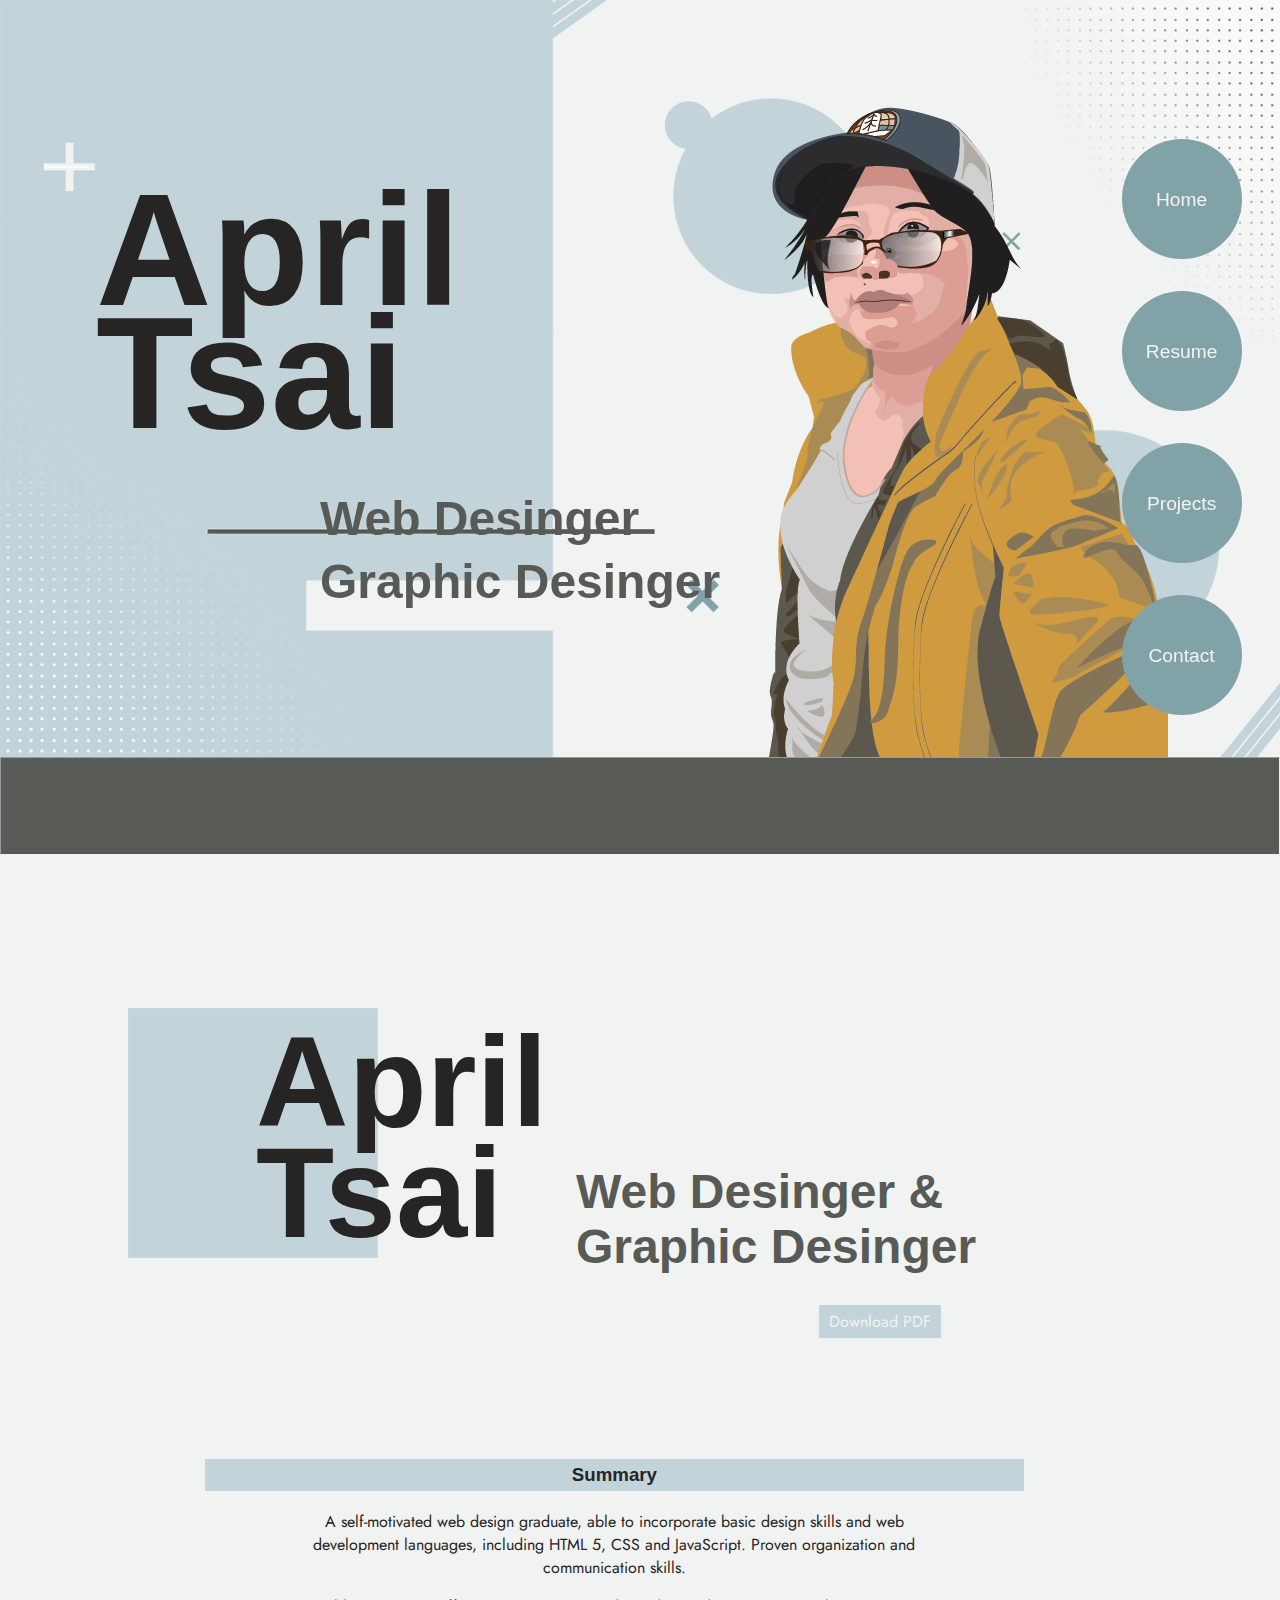
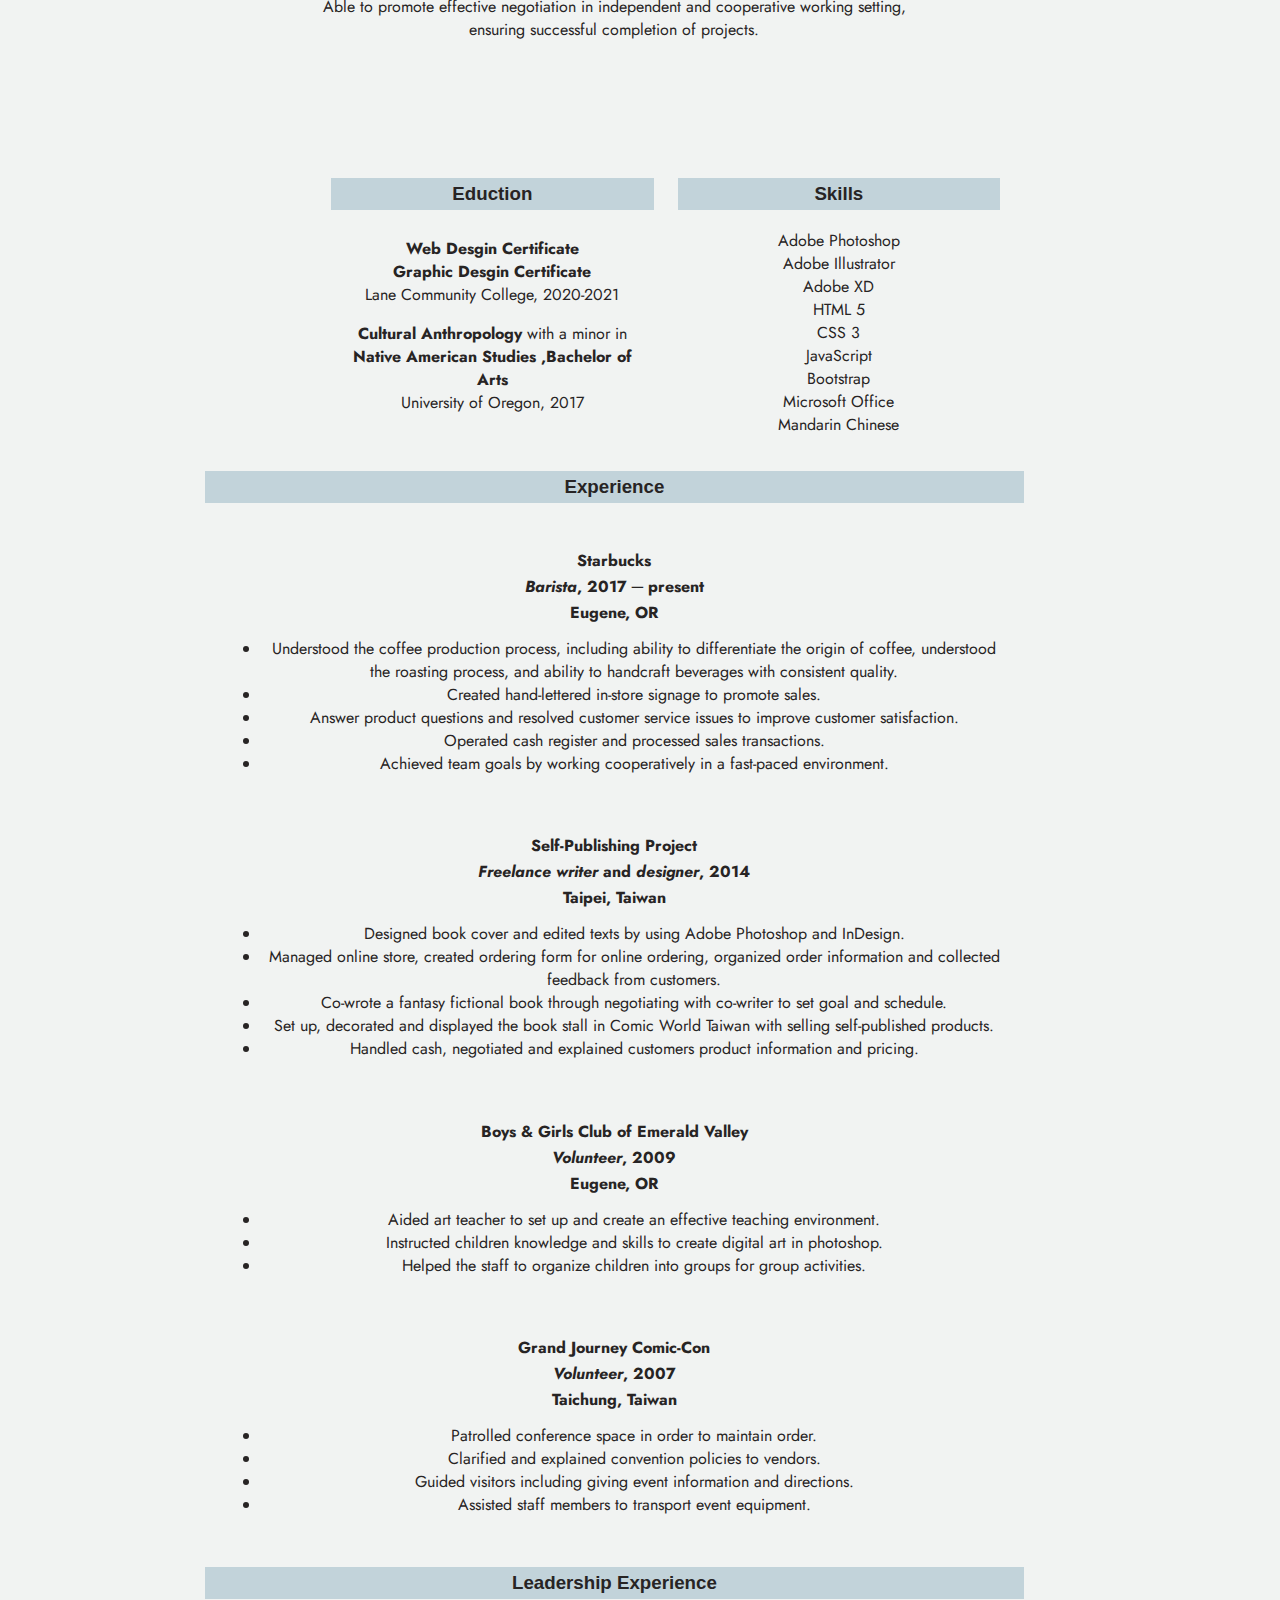
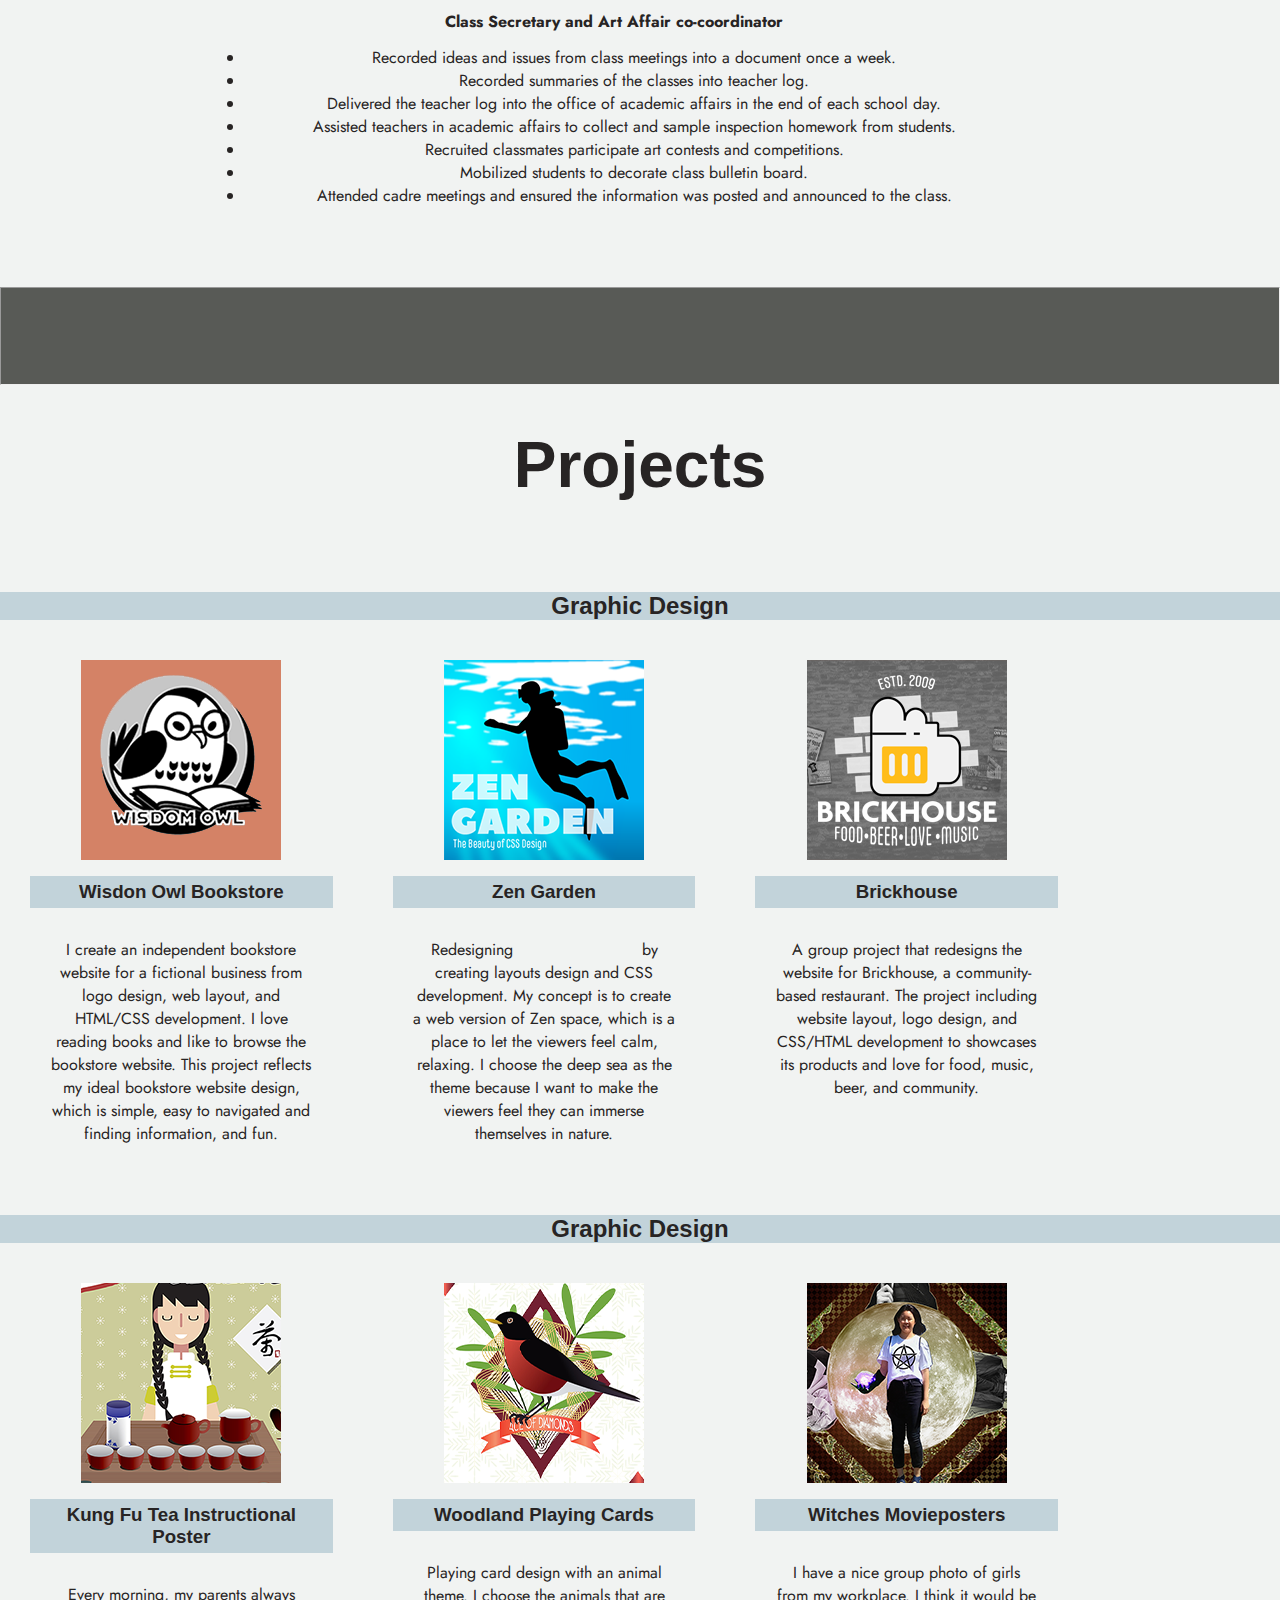
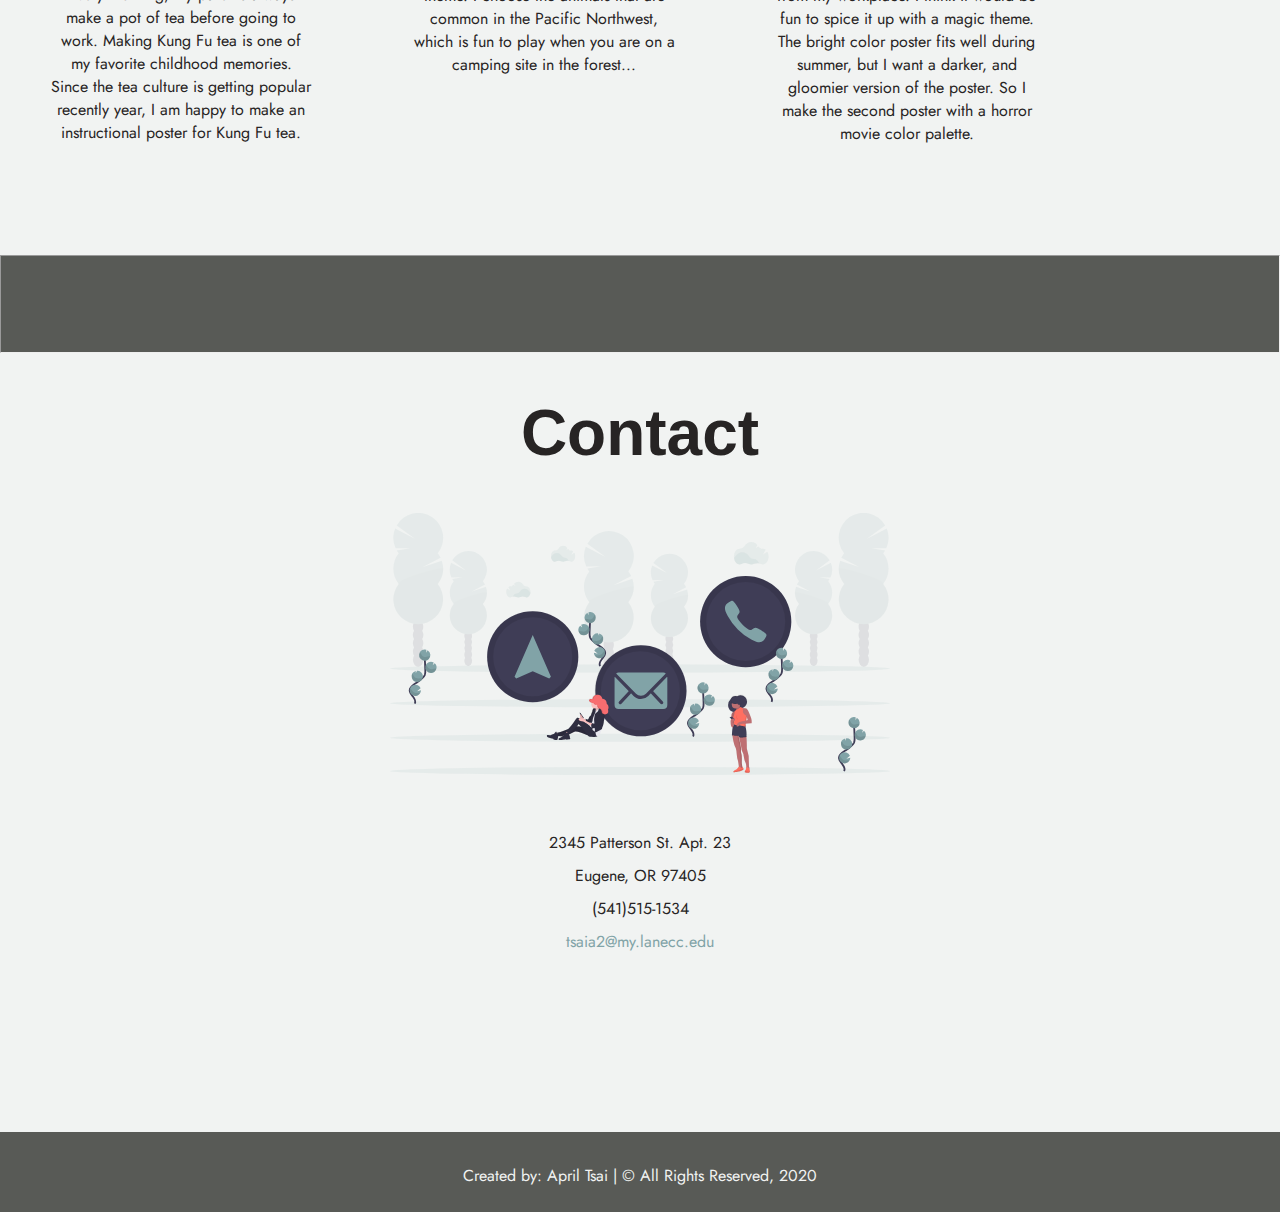
==== index.html @ bb5bfef1 "Update index.html" ====
<!DOCTYPE html>
<html lang="en">
<head>
	<meta charset="utf-8">
	<title>April Tsai</title>
	<link href="https://fonts.googleapis.com/css2?family=Jost&display=swap" rel="stylesheet"> 
	<link rel="stylesheet" type="text/css" href="stylesheet.css">

</head>
<body>
	<div class="topnav">
		<nav>
			<ul>
				<li><a href="#home">Home</a></li>
				<li><a href="#resume">Resume</a></li>
				<li><a href="#projects">Projects</a></li>
				<li><a href="#contact">Contact</a></li>
			</ul>
		</nav>
	</div>
	<section class="home" id="home">
	<header>
		<img id ="protrait" src="images/protrait.png">
		<img id="background" src="images/background.png">
		<h1>April</h1>
		<h1>Tsai</h1>
	<h2>Web Desinger</h2>
	<h2>Graphic Desinger</h2>
	</header>
	</section>

	<hr>

	<section class="resume" id="resume">
		<img id="square" src="images/square.png">
		<h1>April</h1>
		<h1>Tsai</h1>
		<h2>Web Desinger & Graphic Desinger</h2>

		<span id="pdf-resume"><a href="resume.pdf" target="_blank">Download PDF</a></span>
		<div class="summary">
			<h3>Summary</h3>
			<p>A self-motivated web design graduate, able to incorporate basic design skills and web development languages, including HTML 5, CSS and JavaScript. Proven organization and communication skills. </p>
			<p>Able to promote effective  negotiation in independent and cooperative working setting, ensuring successful  completion of projects.</p>
		</div>

		<div class="education-skills">
			<div id="education">
				<h3>Eduction</h3>
				<div id="degere-info">
					<span id="degree">Web Desgin Certificate</span><br>
					<span id="degree">Graphic Desgin Certificate</span>
					<span id="school-date">Lane Community College, 2020-2021</span>
				</div>
				<div id="degere-info">
					<span id="degree">Cultural Anthropology</span> with a minor in
					<span id="degree">Native American Studies</span>
					<span id="degree">,Bachelor of Arts</span>
					<span id="school-date">University of Oregon, 2017</span>
				</div>
			</div>

			<div id="skills">
				<h3>Skills</h3>
			<ul>
				<li>Adobe Photoshop</li>
				<li>Adobe Illustrator</li>
				<li>Adobe XD</li>
				<li>HTML 5</li>
				<li>CSS 3</li>
				<li>JavaScript</li>
				<li>Bootstrap</li>
				<li>Microsoft Office</li>
				<li>Mandarin Chinese</li>
				</ul>
			</div>
		</div>

		<div class="experience">
			<h3>Experience</h3>
				<div class="experience-info">
					<h4 class="company">Starbucks</h4>
					<h4 class="job-title-time"><span class="job-title">Barista</span>, 2017 ─ present</h4>
					<h4 class="location">Eugene, OR</h4>
						<ul>
							<li>Understood the coffee production process, including ability to differentiate the origin of coffee, understood the roasting process, and ability to handcraft beverages with consistent quality. </li>
							<li>Created hand-lettered in-store signage to promote sales.</li>
							<li>Answer product questions and resolved customer service issues to improve customer satisfaction.</li>
							<li>Operated cash register and processed sales transactions.</li>
							<li>Achieved team goals by working cooperatively in a fast-paced environment.</li>
						</ul>
				</div>

				<div class="experience-info">
					<h4 class="company">Self-Publishing Project</h4>
					<h4 class="job-title-time"><span class="job-title">Freelance writer</span> and <span class="job-title">designer</span>, 2014</h4>
					<h4 class="location">Taipei, Taiwan	</h4>
						<ul>
							<li>Designed book cover and edited texts by using Adobe Photoshop and InDesign.</li>
							<li>Managed online store, created ordering form for online ordering, organized order information and collected feedback from customers.</li>
							<li>Co-wrote a fantasy fictional book through negotiating with co-writer to set goal and schedule.</li>
							<li>Set up, decorated and displayed the book stall in Comic World Taiwan with selling self-published products. </li>
							<li>Handled cash, negotiated and explained customers product information and pricing.</li>
						</ul>
					</div>

				<div class="experience-info">
					<h4 class="company">Boys & Girls Club of Emerald Valley</h4>
					<h4 class="job-title-time"><span class="job-title">Volunteer</span>, 2009</h4>
					<h4 class="location">Eugene, OR</h4>
						<ul>
							<li>Aided art teacher to set up and create an effective teaching environment.</li>
							<li>Instructed children knowledge and skills to create digital art in photoshop.</li>
							<li>Helped the staff to organize children into groups for group activities.</li>
						</ul>
					</div>

					<div class="experience-info">
					<h4 class="company">Grand Journey Comic-Con</h4>
					<h4 class="job-title-time"><span class="job-title">Volunteer</span>, 2007</h4>
					<h4 class="location">Taichung, Taiwan</h4>
						<ul>
							<li>Patrolled conference space in order to maintain order.</li>
							<li>Clarified and explained convention policies to vendors.</li>
							<li>Guided visitors including giving event information and directions.</li>
							<li>Assisted staff members to transport event equipment.</li>
						</ul>
					</div>
		</div>

		<div class="leadership">
		<h3>Leadership Experience</h3>
			<h4 class="exprience-title">Class Secretary and Art Affair co-coordinator</h4>
				<ul>
					<li>Recorded ideas and issues from class meetings into a document once a week.</li>
					<li>Recorded summaries of the classes into teacher log.</li>
					<li>Delivered the teacher log into the office of academic affairs in the end of each school day.</li>
					<li>Assisted teachers in academic affairs to collect and sample inspection homework from students.</li>								
					<li>Recruited classmates participate art contests and competitions.</li>
					<li>Mobilized students to decorate class bulletin board.</li>
					<li>Attended cadre meetings and ensured the information was posted and announced to the class.</li>
				</ul>
		</div>
	</section>

<hr>

	<section class="projects" id="projects">
		<h1>Projects</h1>
		<h2>Graphic Design</h2>
		<div class="projects-flex">
			<div id="project1">
				<a href="widsomowl/index.html" target="_blank"><img id="wisdom-owlicon" src="images/wisdom-owlicon.png"></a>
				<h3>Wisdon Owl Bookstore</h3>
				<p> I create an independent bookstore website for a fictional business from logo design, web layout, and HTML/CSS development. I love reading books and like to browse the bookstore website. This project reflects my ideal bookstore website design, which is simple, easy to navigated and finding information, and fun.</p>
			</div>
			<div id="project2">
				<a href="zengarden/index.html" target="_blank"><img id ="zen-gardenicon" src="images/zen-gardenicon.png"></a>
				<h3>Zen Garden</h3>
				<p>Redesigning <a href="http://www.csszengarden.com/" target="_blank">CSS ZEN Garden</a>  by creating layouts design and CSS development. My concept is to create a web version of Zen space, which is a place to let the viewers feel calm, relaxing. I choose the deep sea as the theme because I want to make the viewers feel they can immerse themselves in nature. </p>
				<p></p>
			</div>
			<div id="project3">
				<a href="images/brickhouse.png" target="_blank"><img id ="brickhouseicon" src="images/brickhouseicon.png"></a>
				<h3>Brickhouse</h3>
				<p>A group project that redesigns the website for Brickhouse, a community-based restaurant. The project including website layout, logo design, and CSS/HTML development to showcases its products and love for food, music, beer, and community.</p>
		</div>
		</div>
		<h2>Graphic Design</h2>
		<div class="projects-flex">	
			<div id="project4">
				<a href="images/teaposter.png" target="_blank"><img id ="teapostericon" src="images/teapostericon.png"></a>
				<h3>Kung Fu Tea Instructional Poster</h3>
				<p>Every morning, my parents always make a pot of tea before going to work.   Making Kung Fu tea is one of my favorite childhood memories. Since the tea culture is getting popular recently year, I am happy to make an instructional poster for Kung Fu tea.</p>
		</div>
			<div id="project5">
				<a href="images/playingcard.png" target="_blank"><img id ="playingcardicon" src="images/playingcardicon.png"></a>
				<h3>Woodland Playing Cards</h3>
				<p>Playing card design with an animal theme. I choose the animals that are common in the Pacific Northwest, which is fun to play when you are on a camping site in the forest...</p>
		</div>
			<div id="project6">
				<a href="images/movieposter.png" target="_blank"><img id ="moviepostericon" src="images/moviepostericon.png"></a>
				<h3>Witches Movieposters</h3>
				<p>I have a nice group photo of girls from my workplace. I think it would be fun to spice it up with a magic theme. The bright color poster fits well during summer, but I want a darker, and gloomier version of the poster. So I make the second poster with a horror movie color palette.</p>
		</div>
	</section>

<hr>

	<section class="contact" id="contact">
		<h1>Contact</h1>
		<img src="images/contact.svg" id="contact-img">
		<!--illustration resource is come from open-source website UnDraw -->
		<span class="address-street">2345 Patterson St. Apt. 23</span>
		<span class="address-city-state-zip">Eugene, OR 97405</span>
		<span class="phonenumber">(541)515-1534</span>
		<span class="email"><a href="mailto:phiz4420@gmail.com">
		tsaia2@my.lanecc.edu</a></span>
		

		<!--
			<div class="contact-area">
			<form method="post" action="contactengine.php">
				<div class="name">
				<label for="Name">Name:</label>
				<input type="text" name="Name" id="Name" placeholder="Your name..."/>
				</div>

				<div class="email">
				<label for="Email">Email:</label>
				<input type="text" name="Email" id="Email" placeholder="Your email..."/>
				</div>

				<div class="phone">
				<label for="Phone">Phone:</label>
				<input type="text" name="Phone" id="Phone" pattern="[0-9]{3}-[0-9]{3}-[0-9]{4}" required placeholder="XXX-XXX-XXXX"/>
				</div>

				<div class="message">
				<label for="Message">Message</label><br />
				<textarea name="Message" rows="20" cols="20" id="Message" placeholder="Enter text here..."></textarea>
				</div>

				<input type="submit" name="submit" value="Submit" class="submit-button" />
			</form>
		
		</div> -->
	</section>

	<footer>
		<p>Created by: April Tsai | © All Rights Reserved, 2020</p>
			</footer>
</body>
</html>
---- stylesheet.css ----
/*general style*/
body{
	background-color:#F1F3F2;
	color: #272424;
 	font-family: 'Jost', sans-serif;
	margin: 0;
}

/*lniks style*/

 /* unvisited link */
a:link {
  color: #F1F3F2;
  text-decoration: none;
}

/* visited link */
a:visited {
  color: #272424;
}

/* mouse over link */
a:hover {
  color: #C2D3DA;
}

/* selected link */
a:active {
  color: #272424;
  text-decoration: underline overline;
} 

/*footer*/

footer{
	height: 5em;
	background-color: #585A56;
	color: #F1F3F2;
	text-align: center;
}
footer p{
	padding-top: 2em;
}



h1{
	font-size: 5em;
}


/*nav*/
	
.topnav{
	font-family: 'Lovelo', sans-serif;
	position: fixed;
	display: block;
  	left: 82vw;
	}

.topnav li{
	list-style: none;
	background: #81A3A7;
	width: 120px;
	height: 120px;
	border: 1px;
	border-radius: 50%;
	margin: 2em;
	text-align: center;
}

.topnav a{
	position: relative;
	top:50px;
	font-size:1.2em;
}

h1,h2,h3{
		font-family: 'Lovelo', sans-serif;
}

/*home*/

#background{
	position: absolute;
	top: 0;
	z-index: -2;
}

#protrait
{	position: absolute;
	z-index: -1;
	left: 60vw;
}

header{
	height: 650px;
	background-repeat: no-repeat;
}

header h1{
	position: relative;
	top: 15vh;
	margin-left: .6em;
	font-size: 10em;
	line-height: .1em;
}

header h2{
	color: #585A56;
	position: relative;
	top: 17vh;
	font-size:3em;
	padding: 0;
	margin-left:25vw;
	margin-bottom: 0;
	line-height: .5em;
	}


/*resume*/

.resume{
	width: 80%;
	margin-bottom: 5em;
}

#square{
	position: absolute;
	top:112vh;
	left:10vw;
	z-index: -1;
}

.resume h1{
	position: relative;
	top:1em;
	font-size: 8em;
	margin-left: 2em;
	line-height: .2em;
}

.resume h2{
	color: #585A56;
	font-size:3em;
	margin-left:12em;
	margin-bottom:3em;
}

#pdf-resume{
	position: relative;
	top:-12vh;
	left:80%;
	background-color: #C2D3DA;
	padding: 5px 10px 5px 10px;
}

#pdf-resume:hover{
	background-color: #585A56;
	color: #F1F3F2;
}

h3{
	background-color: #C2D3DA;
	padding: 5px;

	text-align: center;
}

.summary{
	text-align: center;
	margin-left:20%;
}

.summary p {
	margin-right: 100px;
	margin-left: 100px;
}
.education-skills{
	display: inline-flex;
	justify-content:space-evenly;
	margin-top: 10%;
	margin-left: 30%;
	text-align: center;
}

#education{
	flex-basis: 45%;
}

#degree{
	font-size: 1em;
	font-weight: bolder;
}

#skills{
	flex-basis:  45%;
}

#degere-info{
	padding: .5em;
}

#degere, #school-date{
	display: block;
}

#skiils{
	width: 50%;
}

#skills ul{
	padding: 0;
	list-style: none;
}

.experience, .leadership{
	text-align: center;
	margin-left: 20%;
}

.experience-info{
	padding: 1em;
}
h4{
	line-height: .3em;
}
.job-title{
	font-style: italic;
}


/*projects*/

.projects{
	height: 155vh;
	text-align: center;
	margin-bottom: 2em;
}

.projects h1{
	margin-bottom: 10vh;
	font-size: 4em;
}

.projects h2{
	background-color: #C2D3DA;

}

.projects h3{
	margin: 10px;
}

.projects-flex{
	display: flex;
	width: 85%;
	justify-content: center;

}

#project1, #project2, #project3, #project4, #project5, #project6{
	margin: 20px;
	border-radius: 2%;
	flex: 1;
}



.projects p{
	margin: 30px;
}



/*contact*/

.contact{
	height: 80vh;
	text-align: center;
}
.contact h1{
	font-size: 4em;
	text-align: center;
}

.contact a:link {
  color: #81A3A7;
}

.address-street, .address-city-state-zip, .phonenumber, .email{
	padding:5px;
	display: block;
}

#contact-img{
	margin-bottom: 5vh;
	width: 500px;
}

hr{
	height: 6em;
	background-color: #585A56;
	margin: 0;
	}
}

/*.contact-area{
	text-align: center;
}

.name, .email, .message, .phone{
	padding: 10px;
}

textarea {
	width: 400px;
	height: 200px;
}

#contact-area textarea:focus, #contact-area input:focus {
	border: 5px solid #81A3A7;
}


.submit-button{
	background-color: #C2D3DA;
	border: none;
	padding: 5px 10px 5px 10px;
}

.submit:hover{
	background-color: #585A56;
	color: #F1F3F2;
}
*/


}
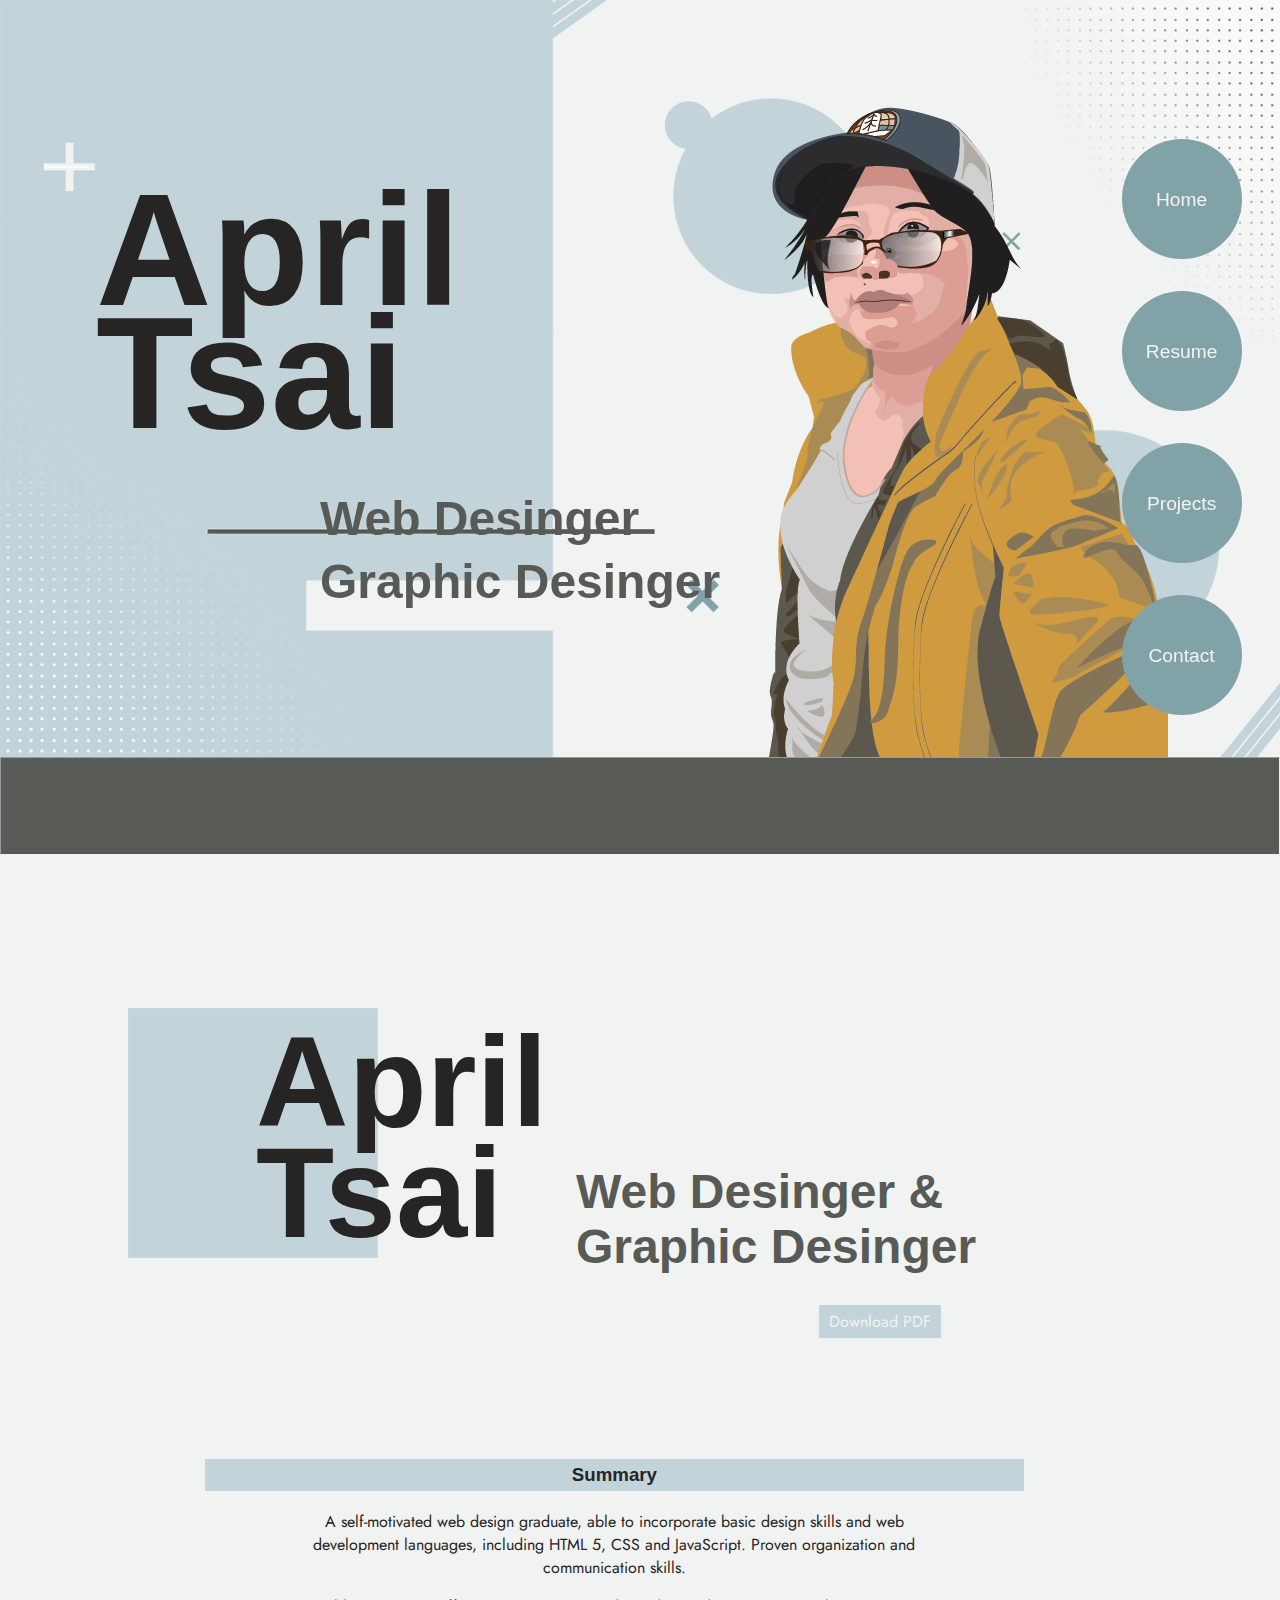
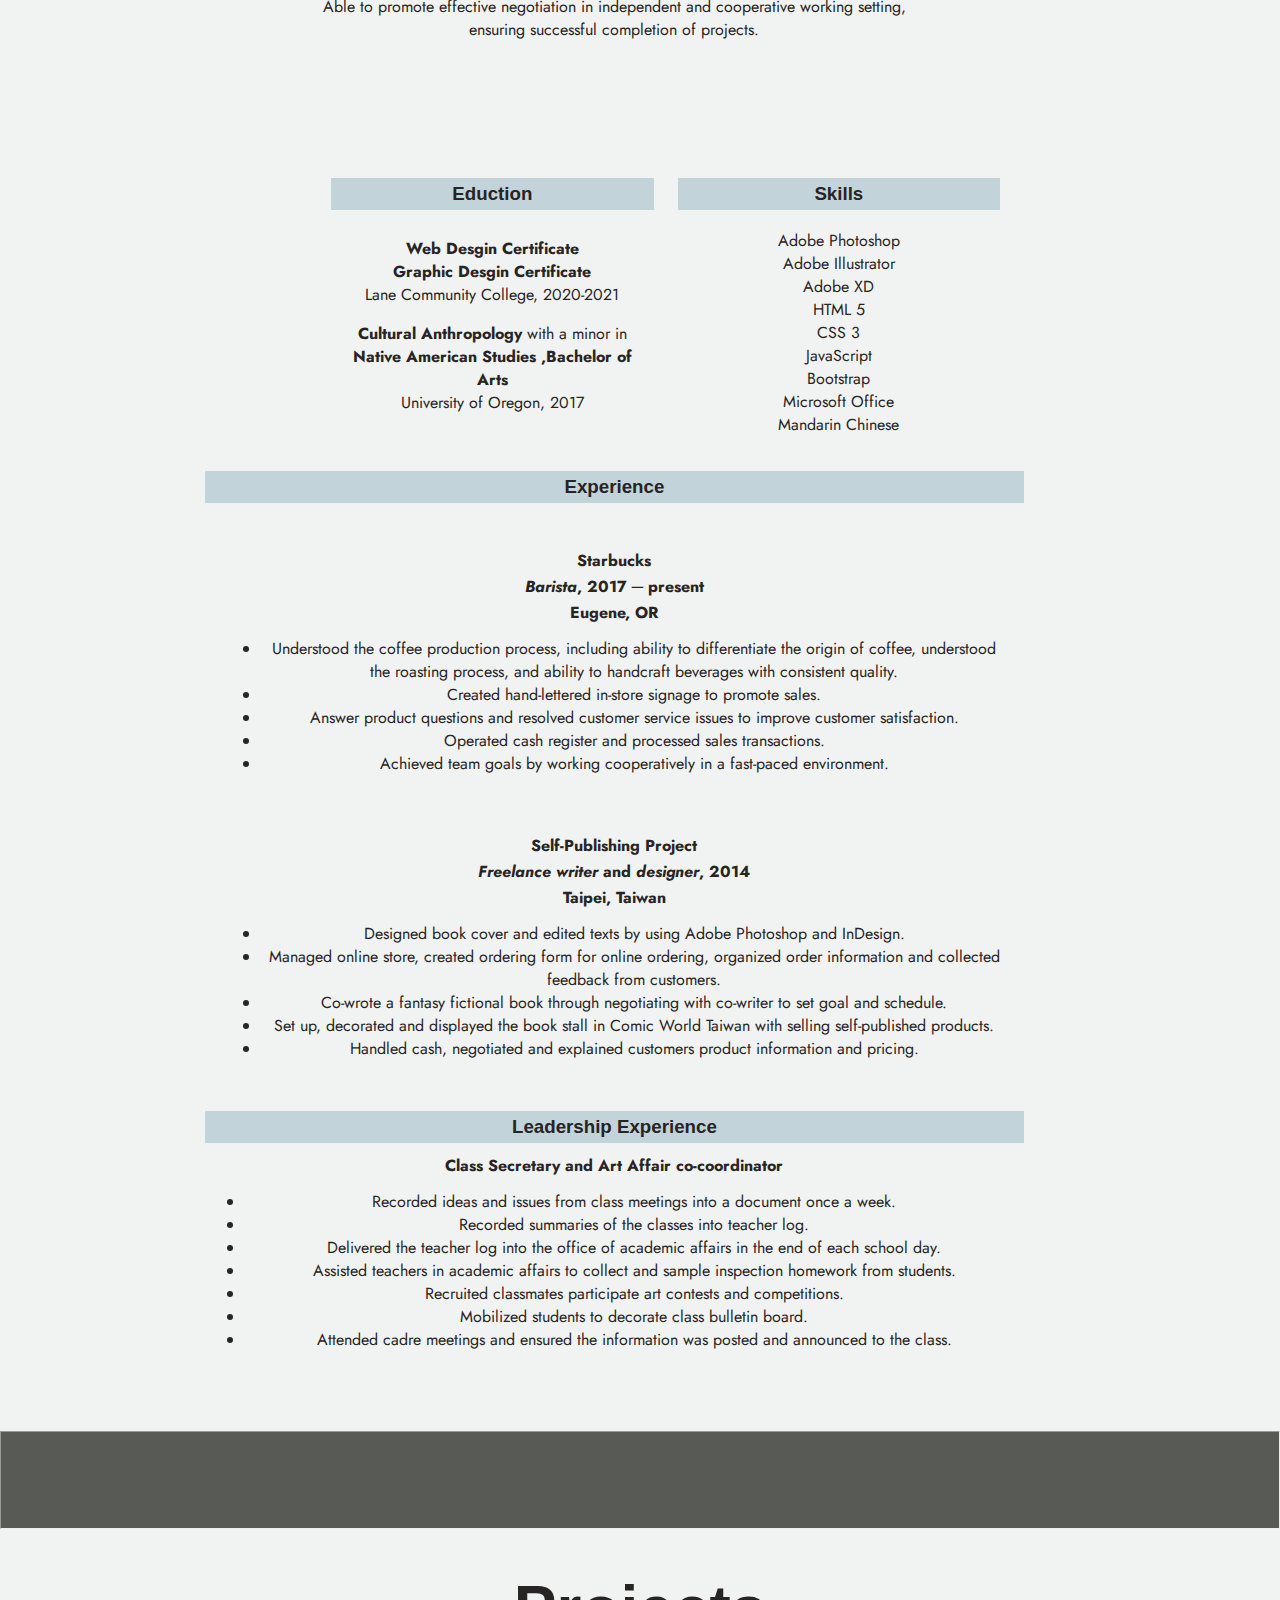
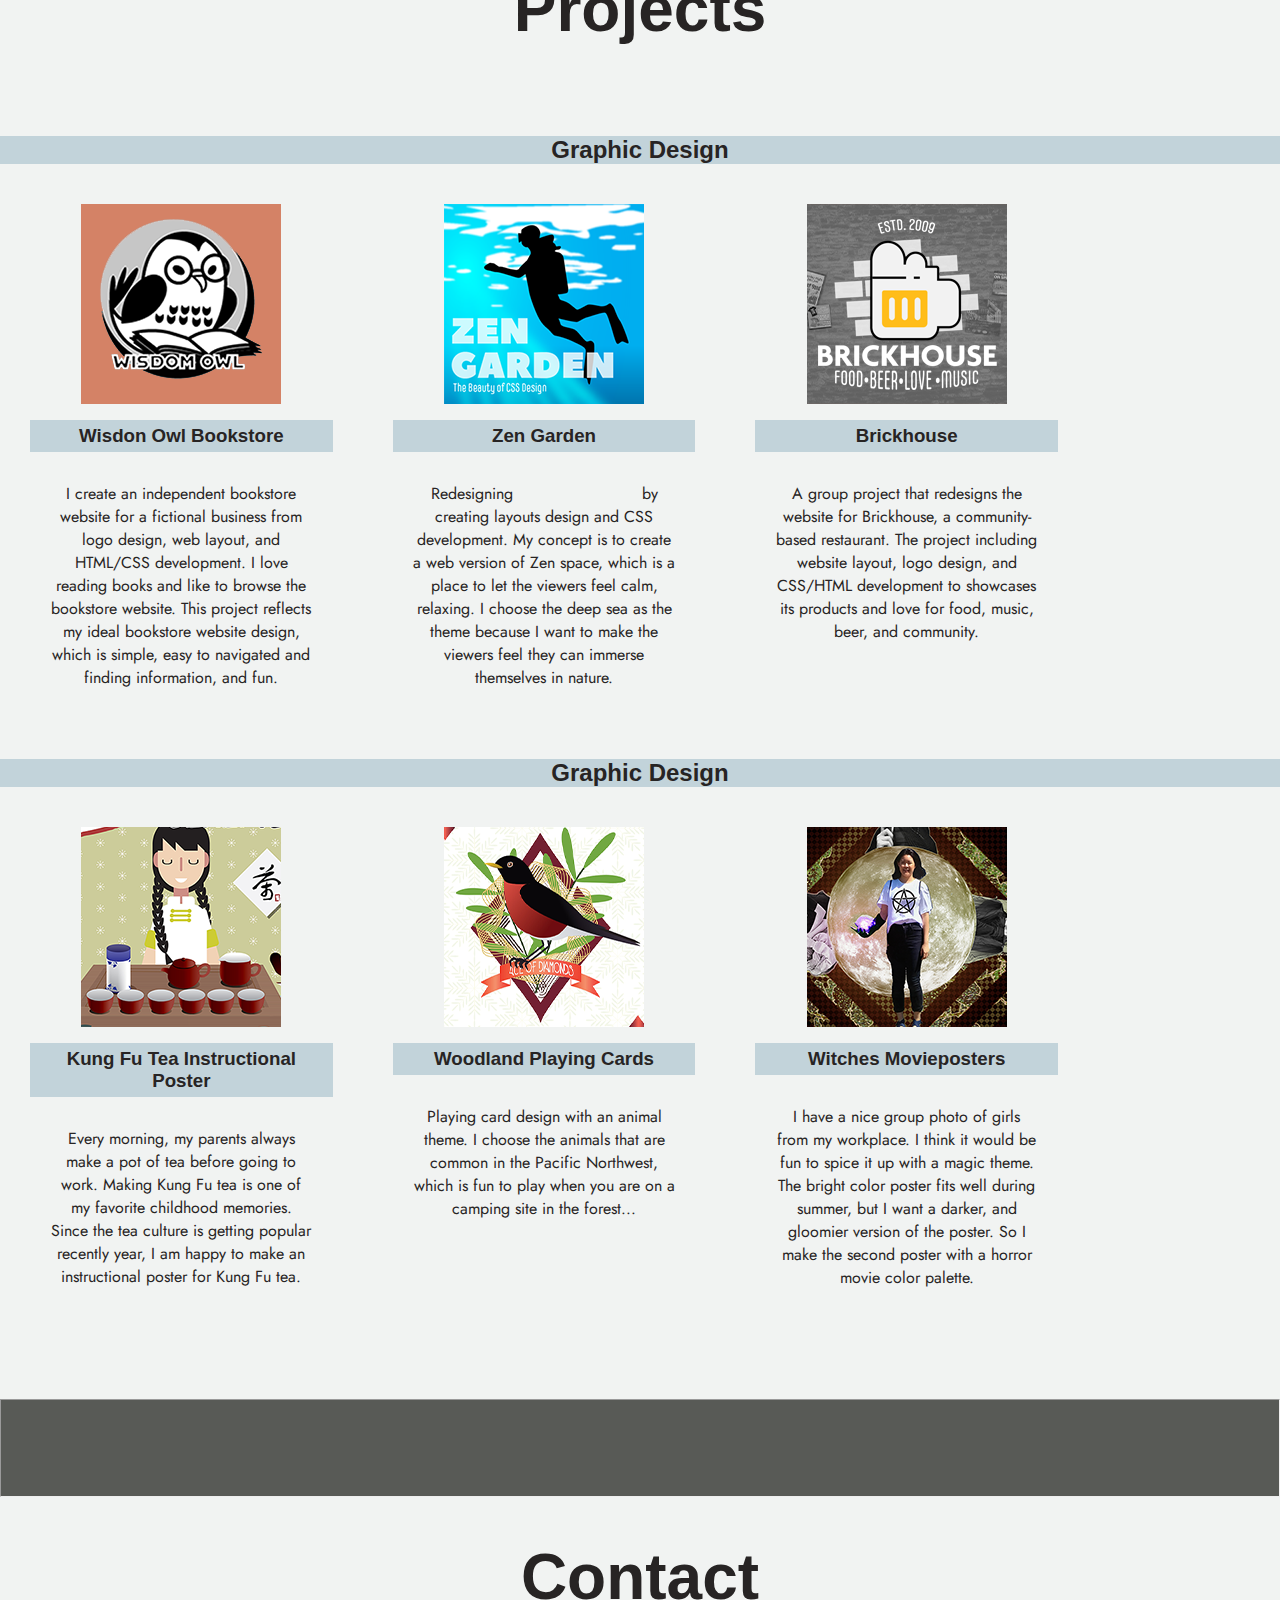
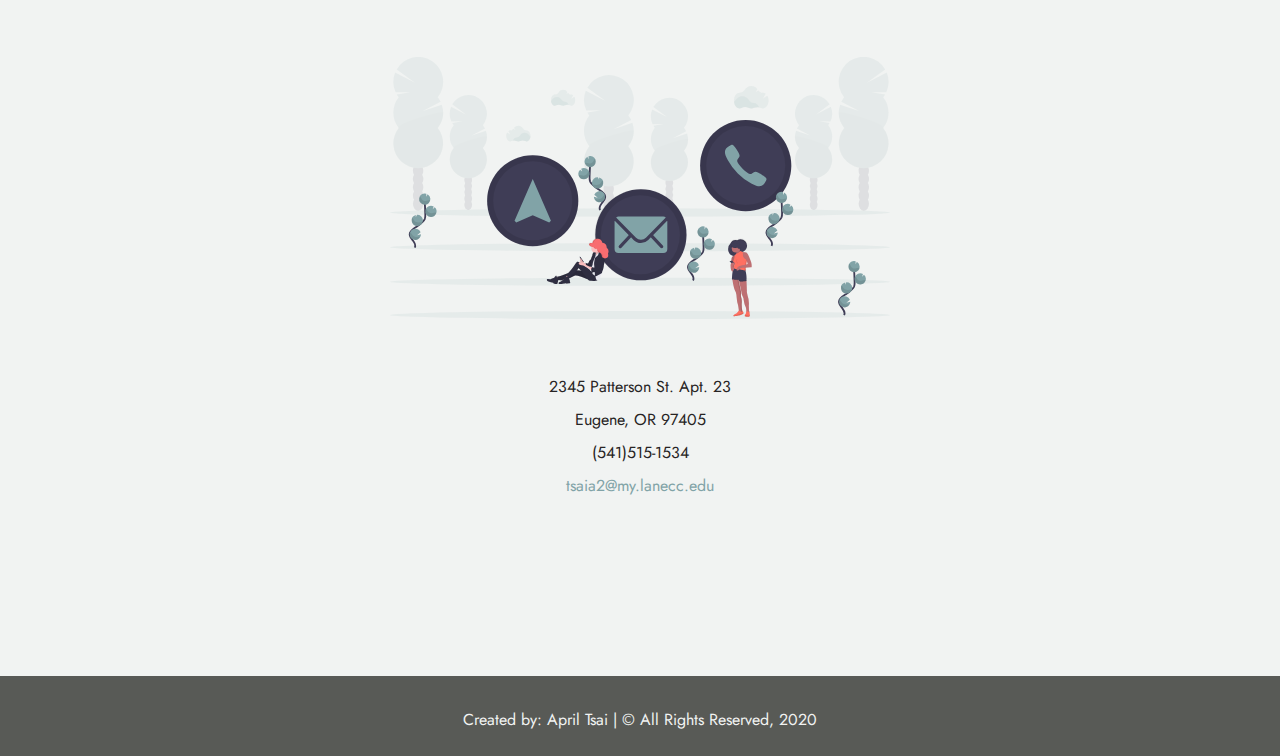
==== commit a014eb55: "Update index.html" ====
--- a/index.html
+++ b/index.html
@@ -37,7 +37,7 @@
 		<h1>Tsai</h1>
 		<h2>Web Desinger & Graphic Desinger</h2>
 
-		<span id="pdf-resume"><a href="resume.pdf" target="_blank">Download PDF</a></span>
+		<span id="pdf-resume"><a href="https://drive.google.com/file/d/1v-T8khWiV8_1oTjRAVfR0vcdY91TdQSn/view?usp=sharing" target="_blank">Download PDF</a></span>
 		<div class="summary">
 			<h3>Summary</h3>
 			<p>A self-motivated web design graduate, able to incorporate basic design skills and web development languages, including HTML 5, CSS and JavaScript. Proven organization and communication skills. </p>
@@ -104,28 +104,6 @@
 						</ul>
 					</div>
 
-				<div class="experience-info">
-					<h4 class="company">Boys & Girls Club of Emerald Valley</h4>
-					<h4 class="job-title-time"><span class="job-title">Volunteer</span>, 2009</h4>
-					<h4 class="location">Eugene, OR</h4>
-						<ul>
-							<li>Aided art teacher to set up and create an effective teaching environment.</li>
-							<li>Instructed children knowledge and skills to create digital art in photoshop.</li>
-							<li>Helped the staff to organize children into groups for group activities.</li>
-						</ul>
-					</div>
-
-					<div class="experience-info">
-					<h4 class="company">Grand Journey Comic-Con</h4>
-					<h4 class="job-title-time"><span class="job-title">Volunteer</span>, 2007</h4>
-					<h4 class="location">Taichung, Taiwan</h4>
-						<ul>
-							<li>Patrolled conference space in order to maintain order.</li>
-							<li>Clarified and explained convention policies to vendors.</li>
-							<li>Guided visitors including giving event information and directions.</li>
-							<li>Assisted staff members to transport event equipment.</li>
-						</ul>
-					</div>
 		</div>
 
 		<div class="leadership">
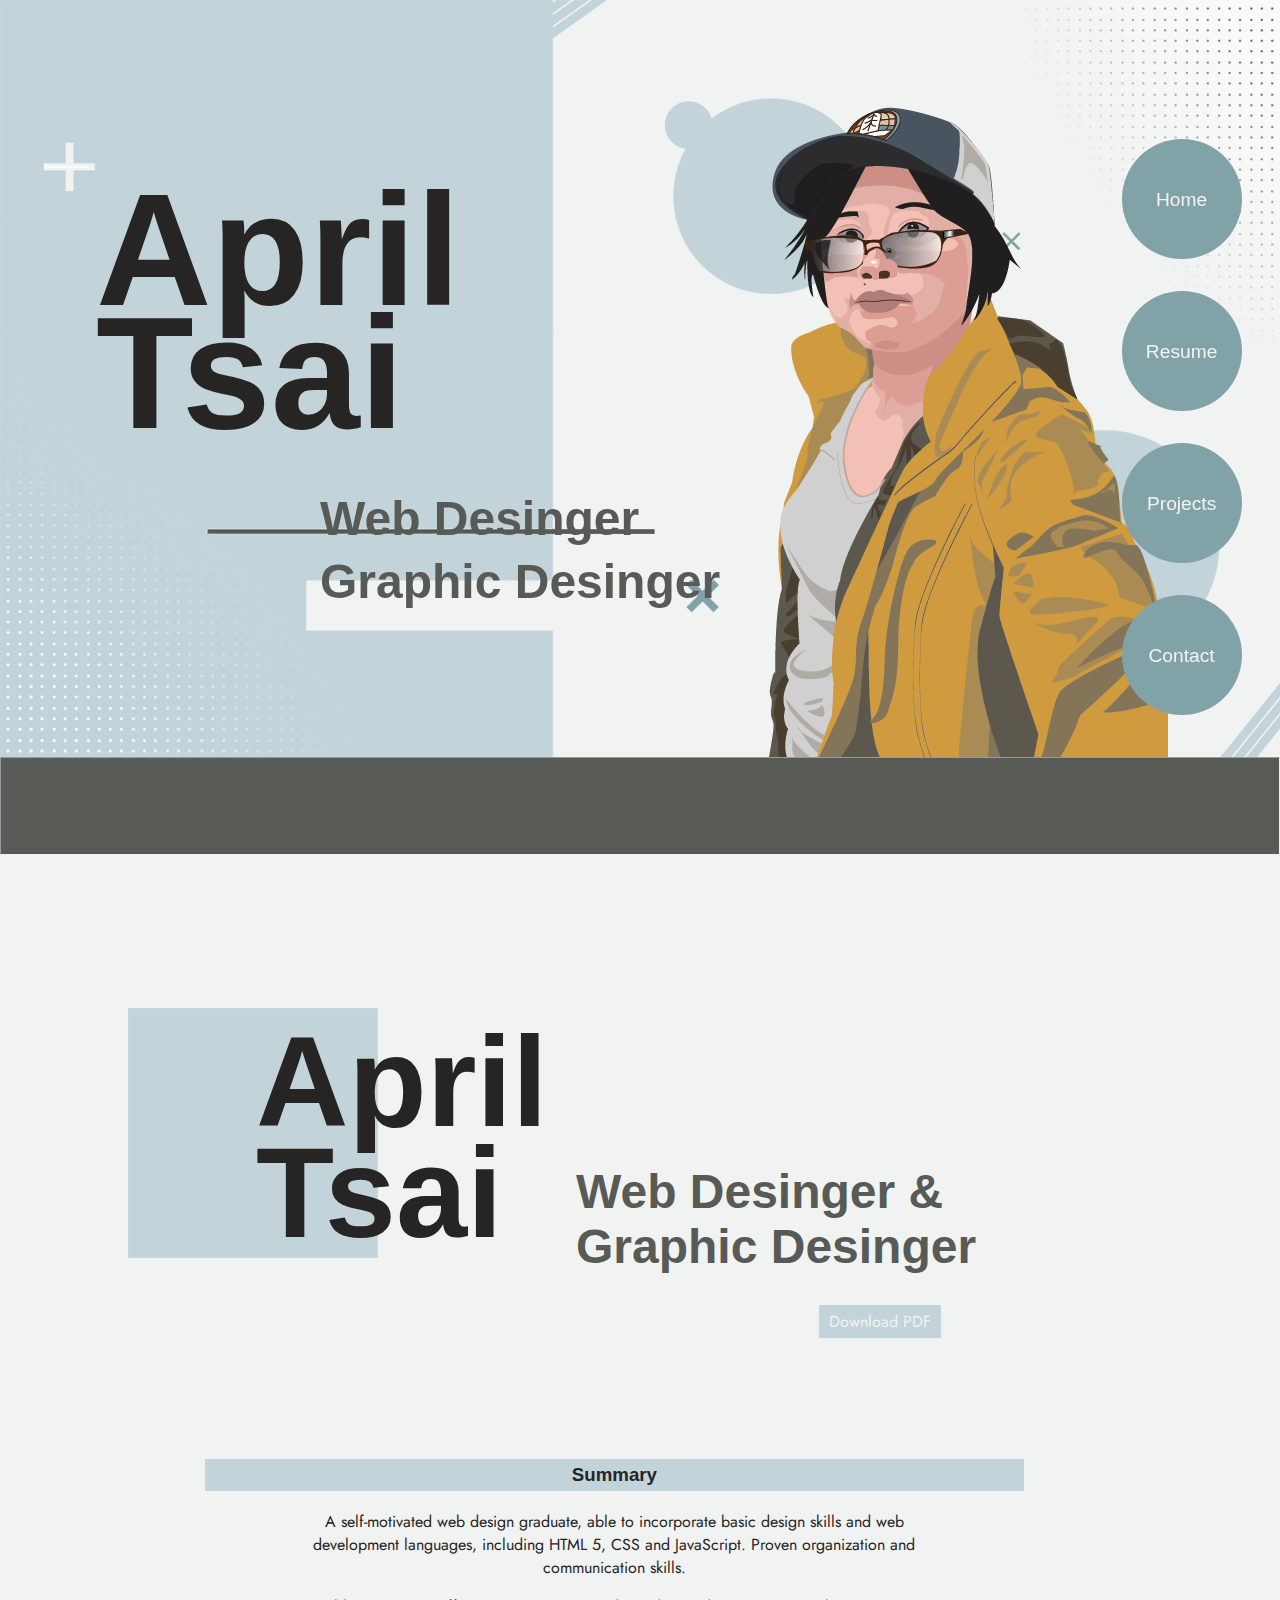
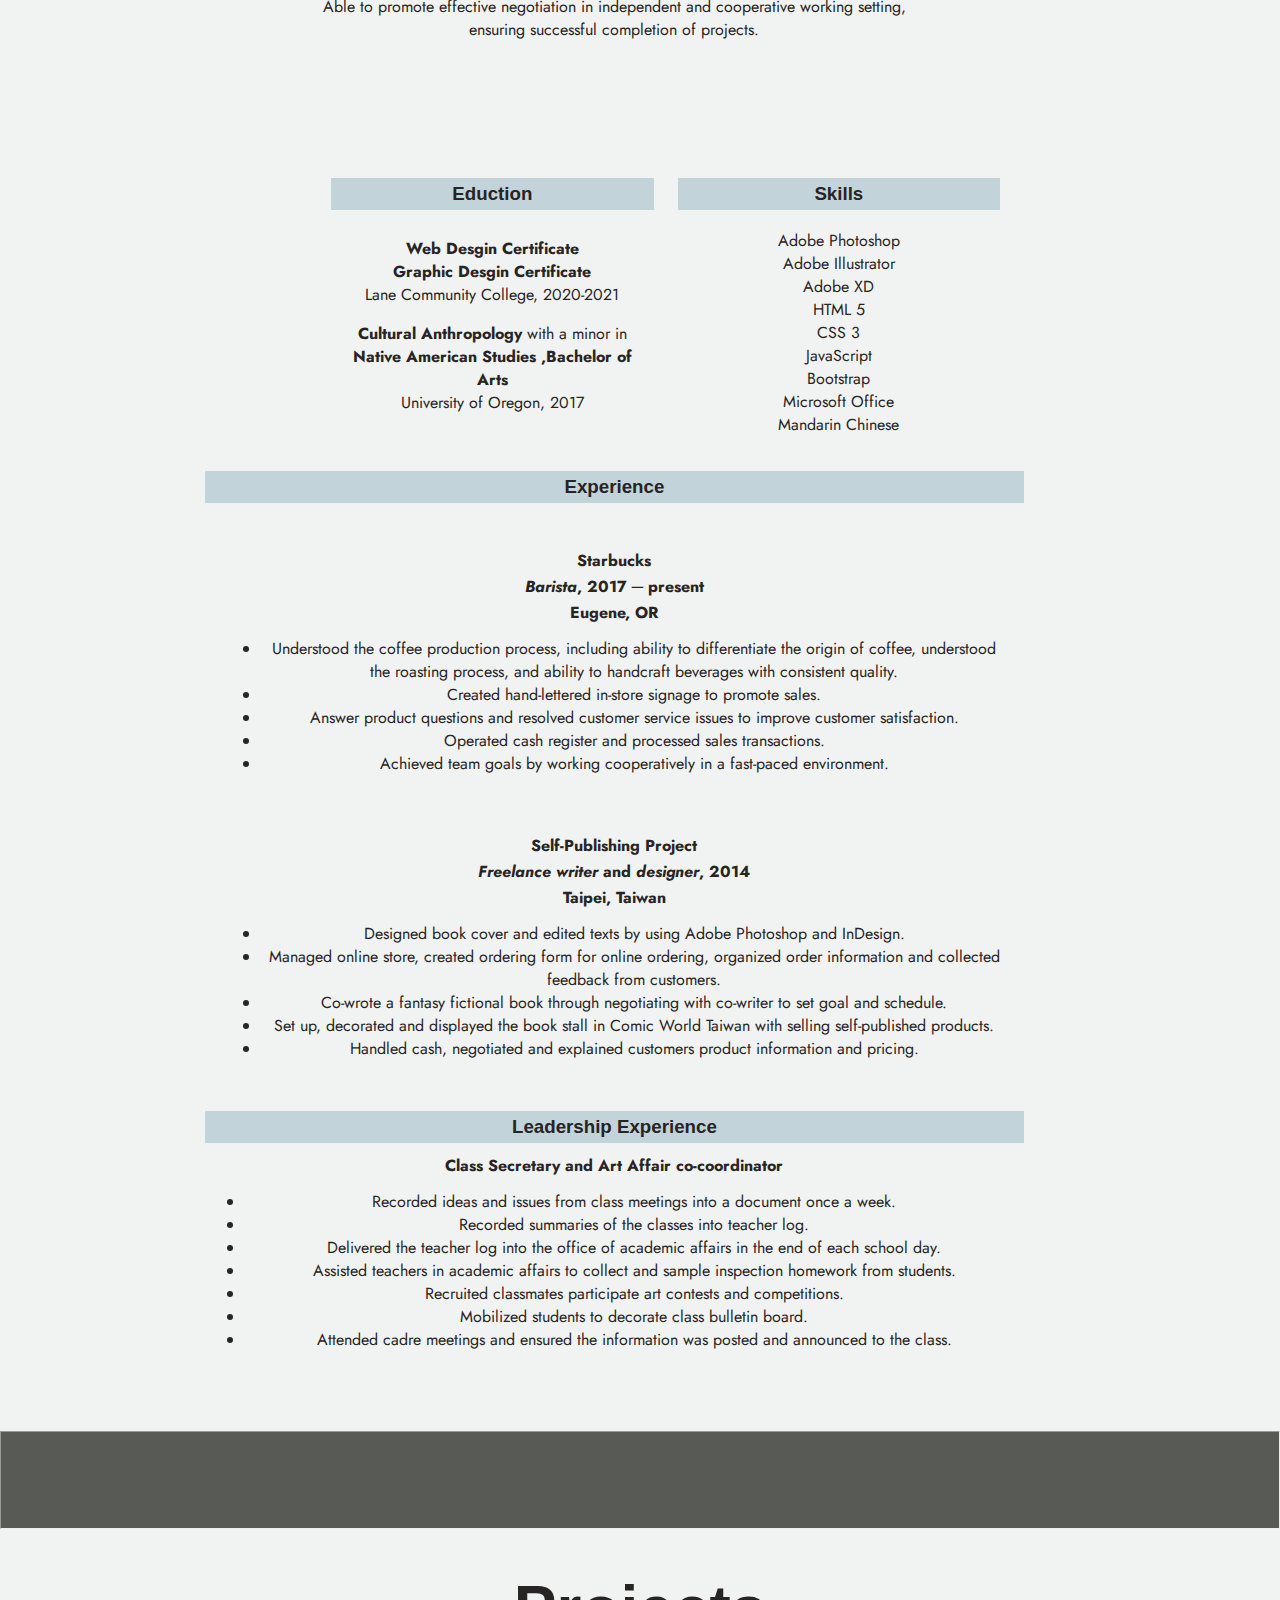
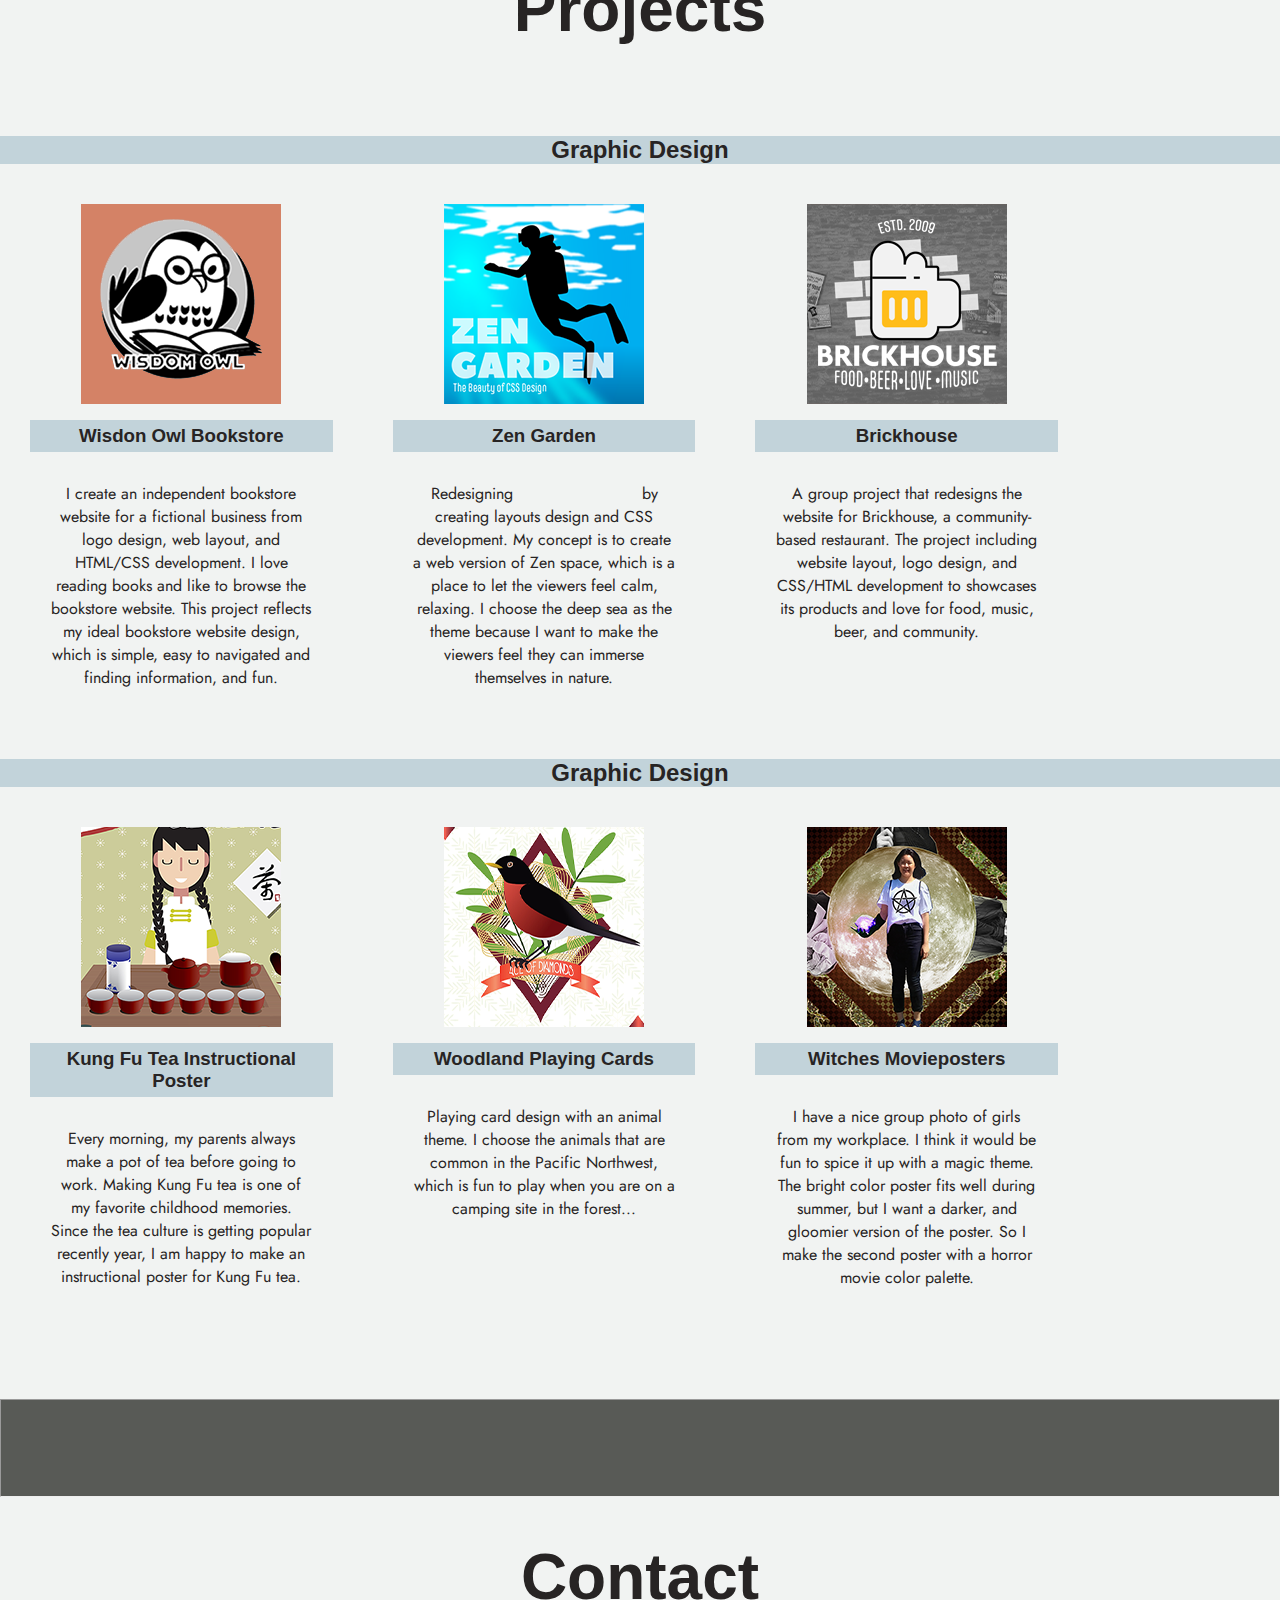
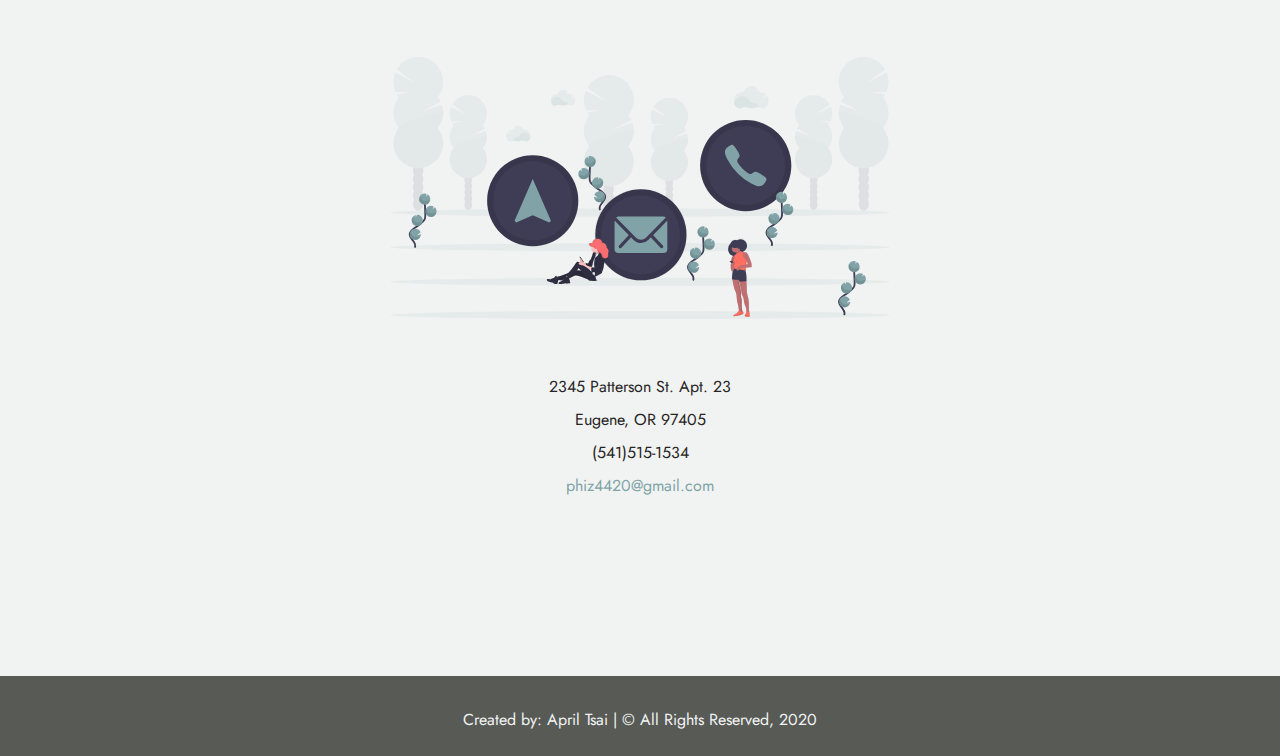
==== commit b2b54093: "Update index.html" ====
--- a/index.html
+++ b/index.html
@@ -173,7 +173,7 @@
 		<span class="address-city-state-zip">Eugene, OR 97405</span>
 		<span class="phonenumber">(541)515-1534</span>
 		<span class="email"><a href="mailto:phiz4420@gmail.com">
-		tsaia2@my.lanecc.edu</a></span>
+		phiz4420@gmail.com</a></span>
 		
 
 		<!--
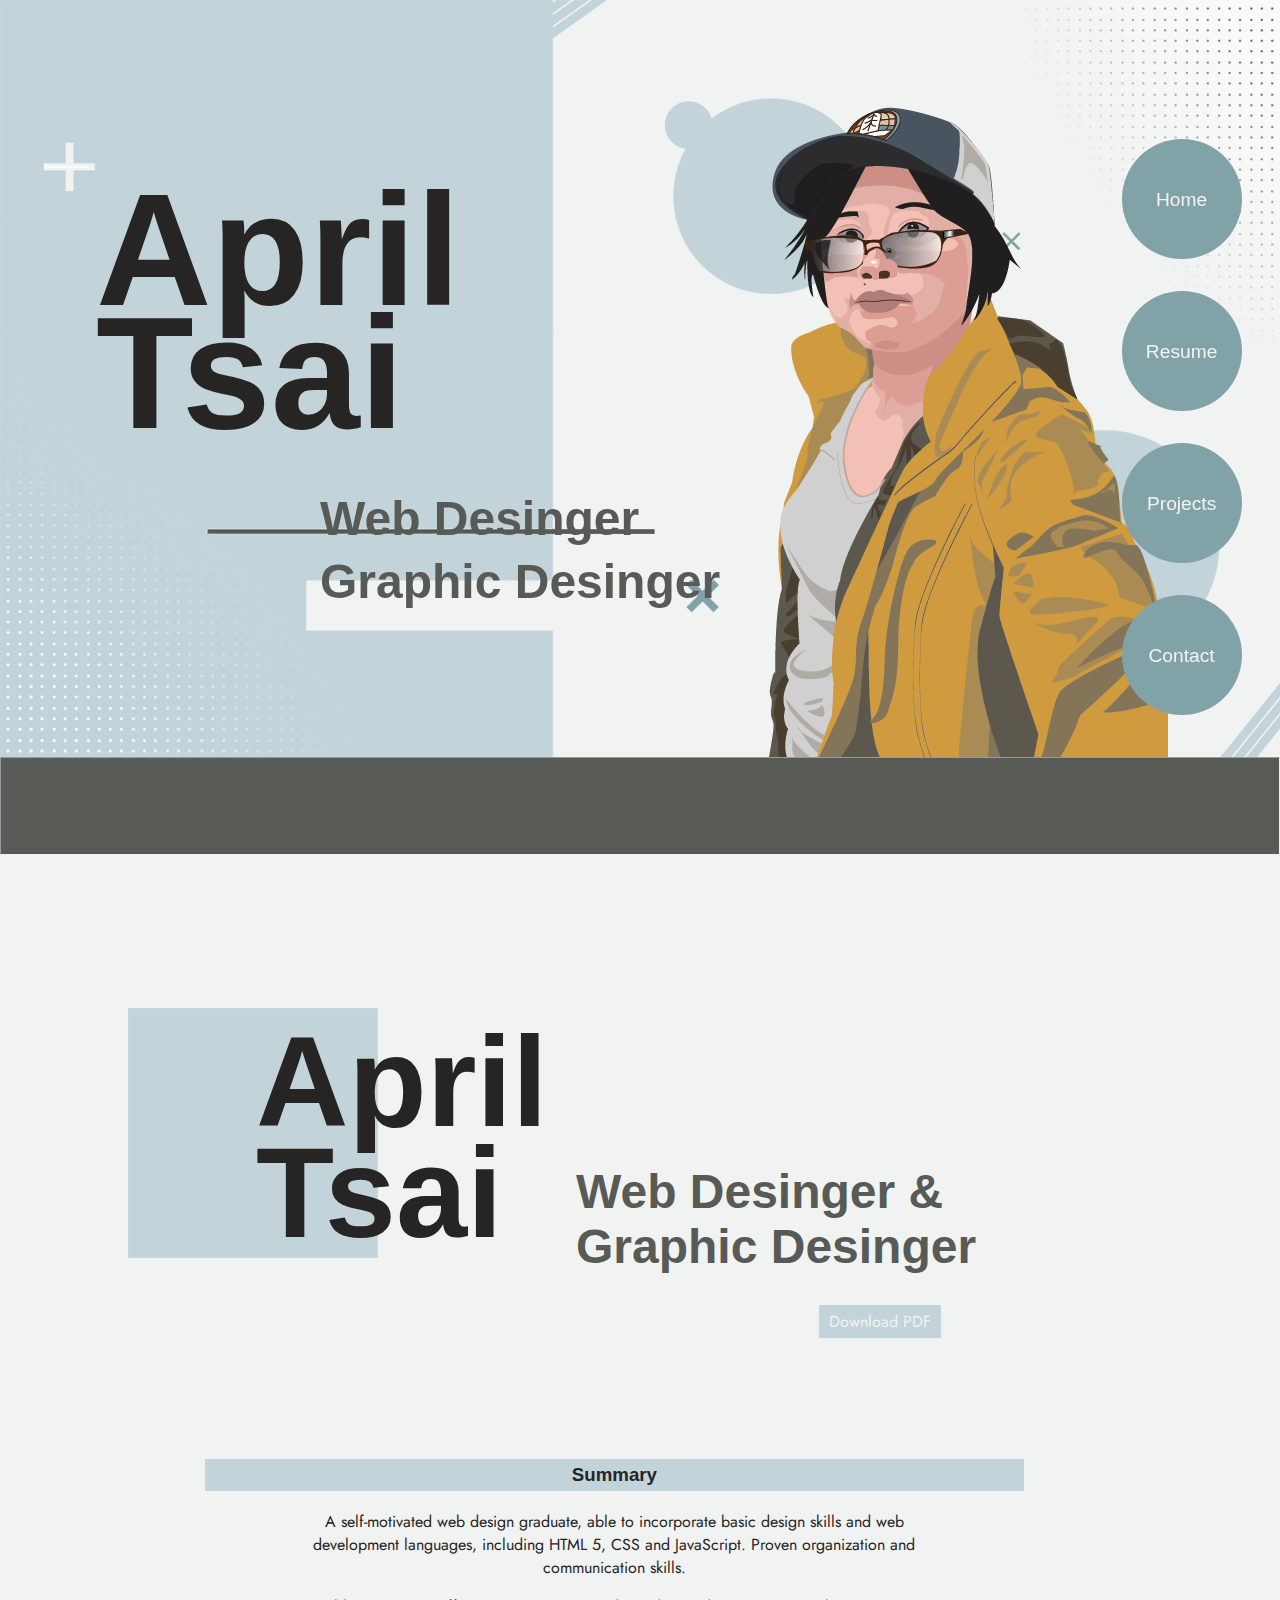
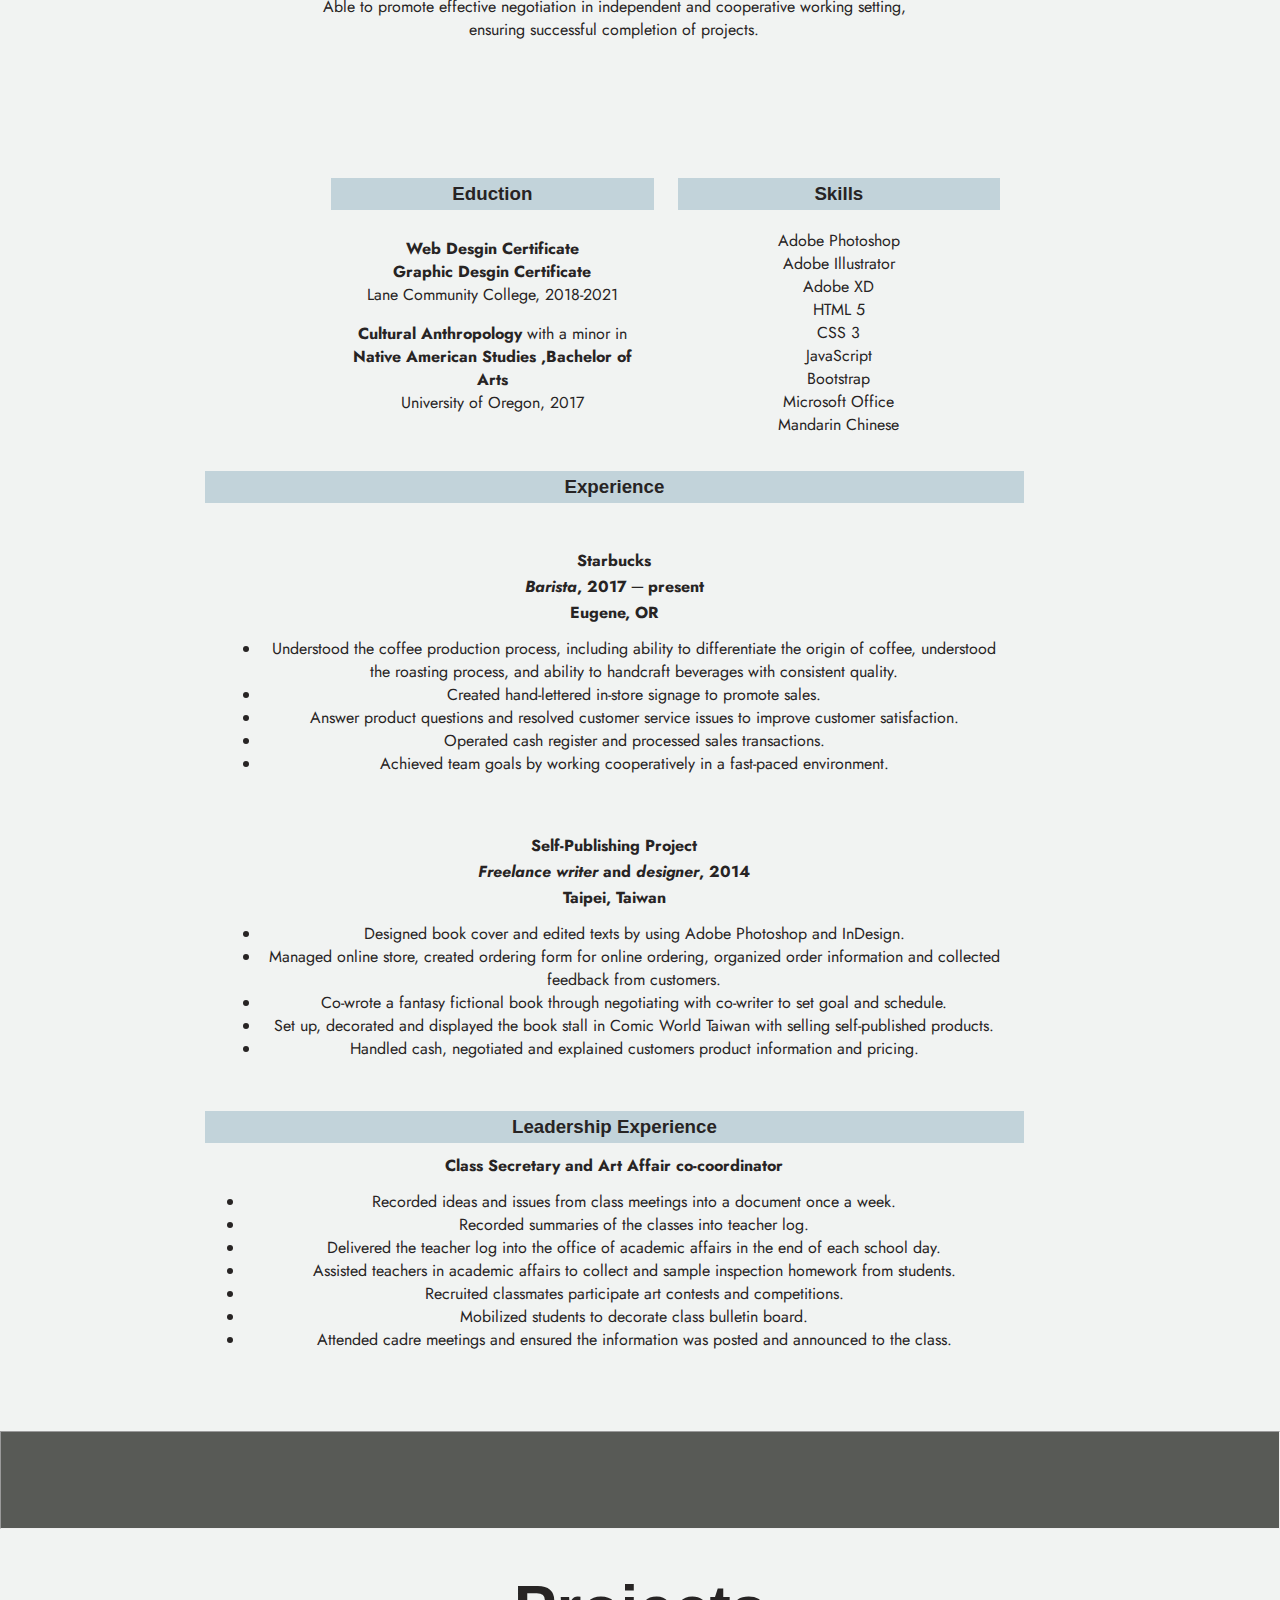
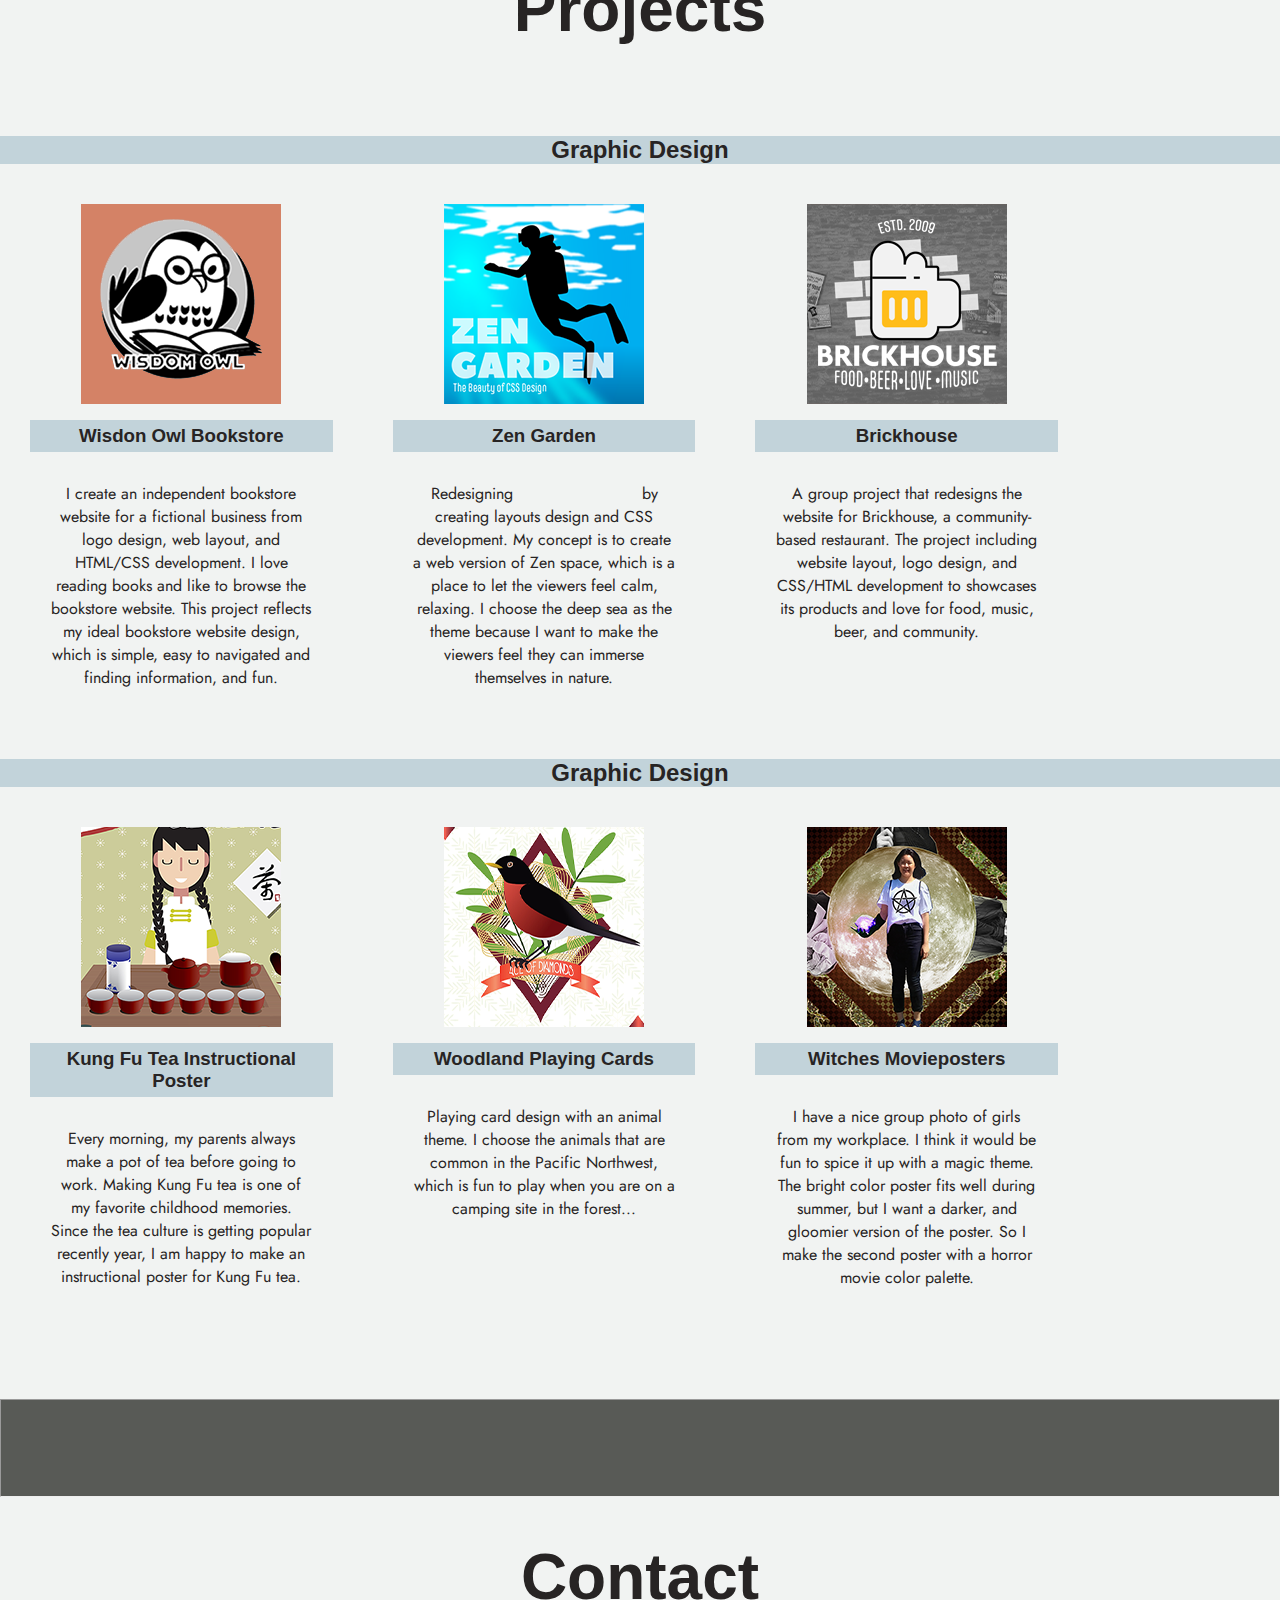
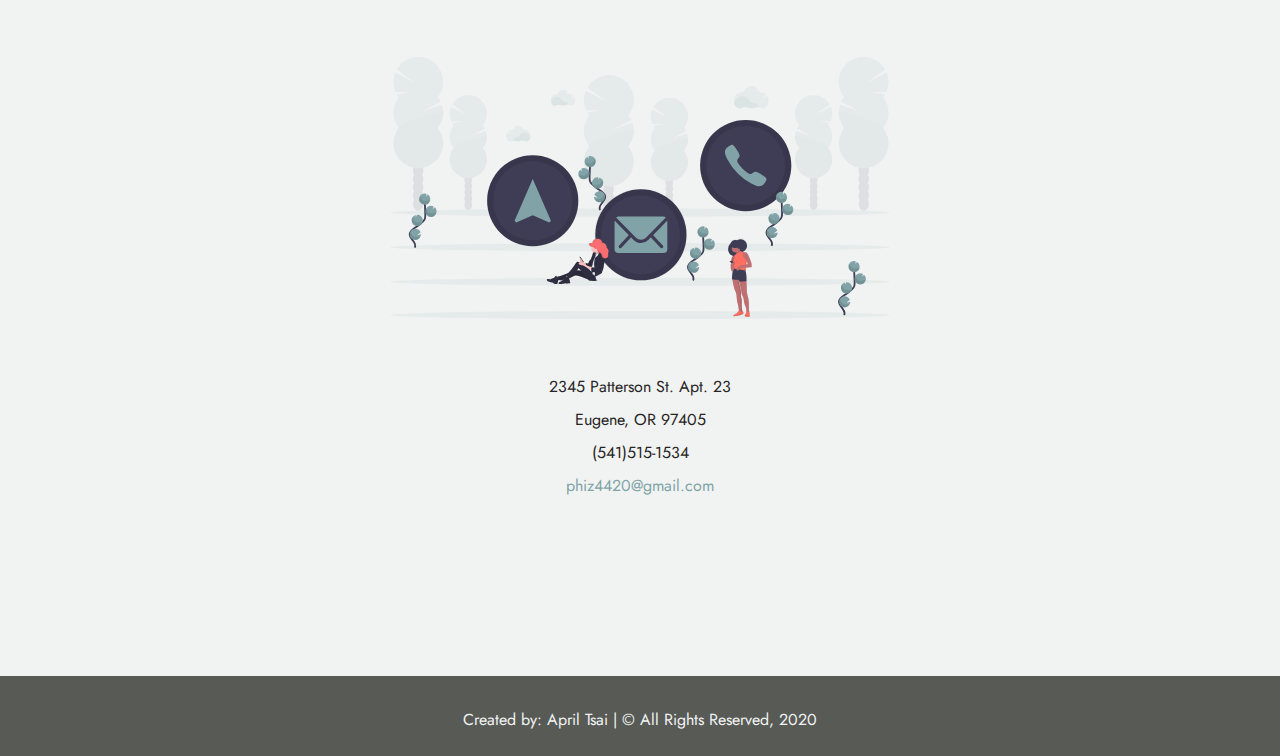
==== commit fa1d22a8: "Update index.html" ====
--- a/index.html
+++ b/index.html
@@ -50,7 +50,7 @@
 				<div id="degere-info">
 					<span id="degree">Web Desgin Certificate</span><br>
 					<span id="degree">Graphic Desgin Certificate</span>
-					<span id="school-date">Lane Community College, 2020-2021</span>
+					<span id="school-date">Lane Community College, 2018-2021</span>
 				</div>
 				<div id="degere-info">
 					<span id="degree">Cultural Anthropology</span> with a minor in
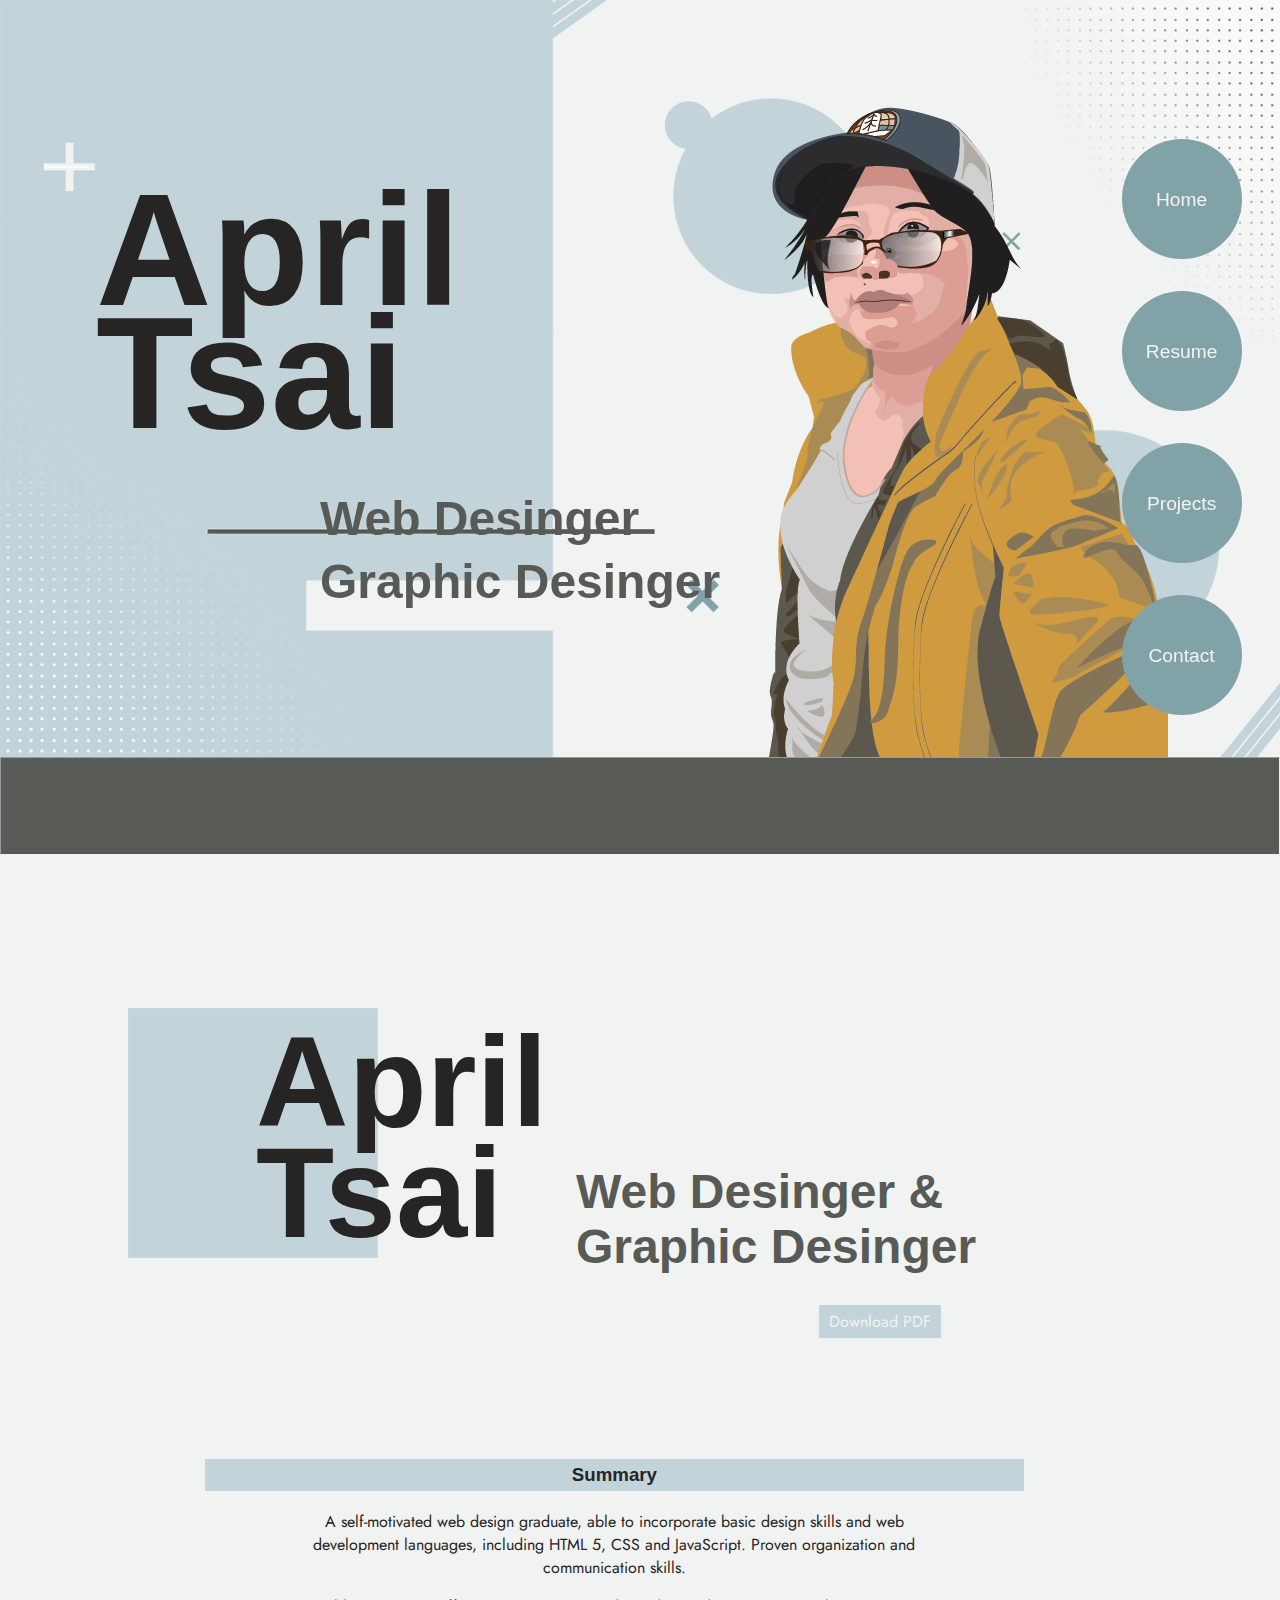
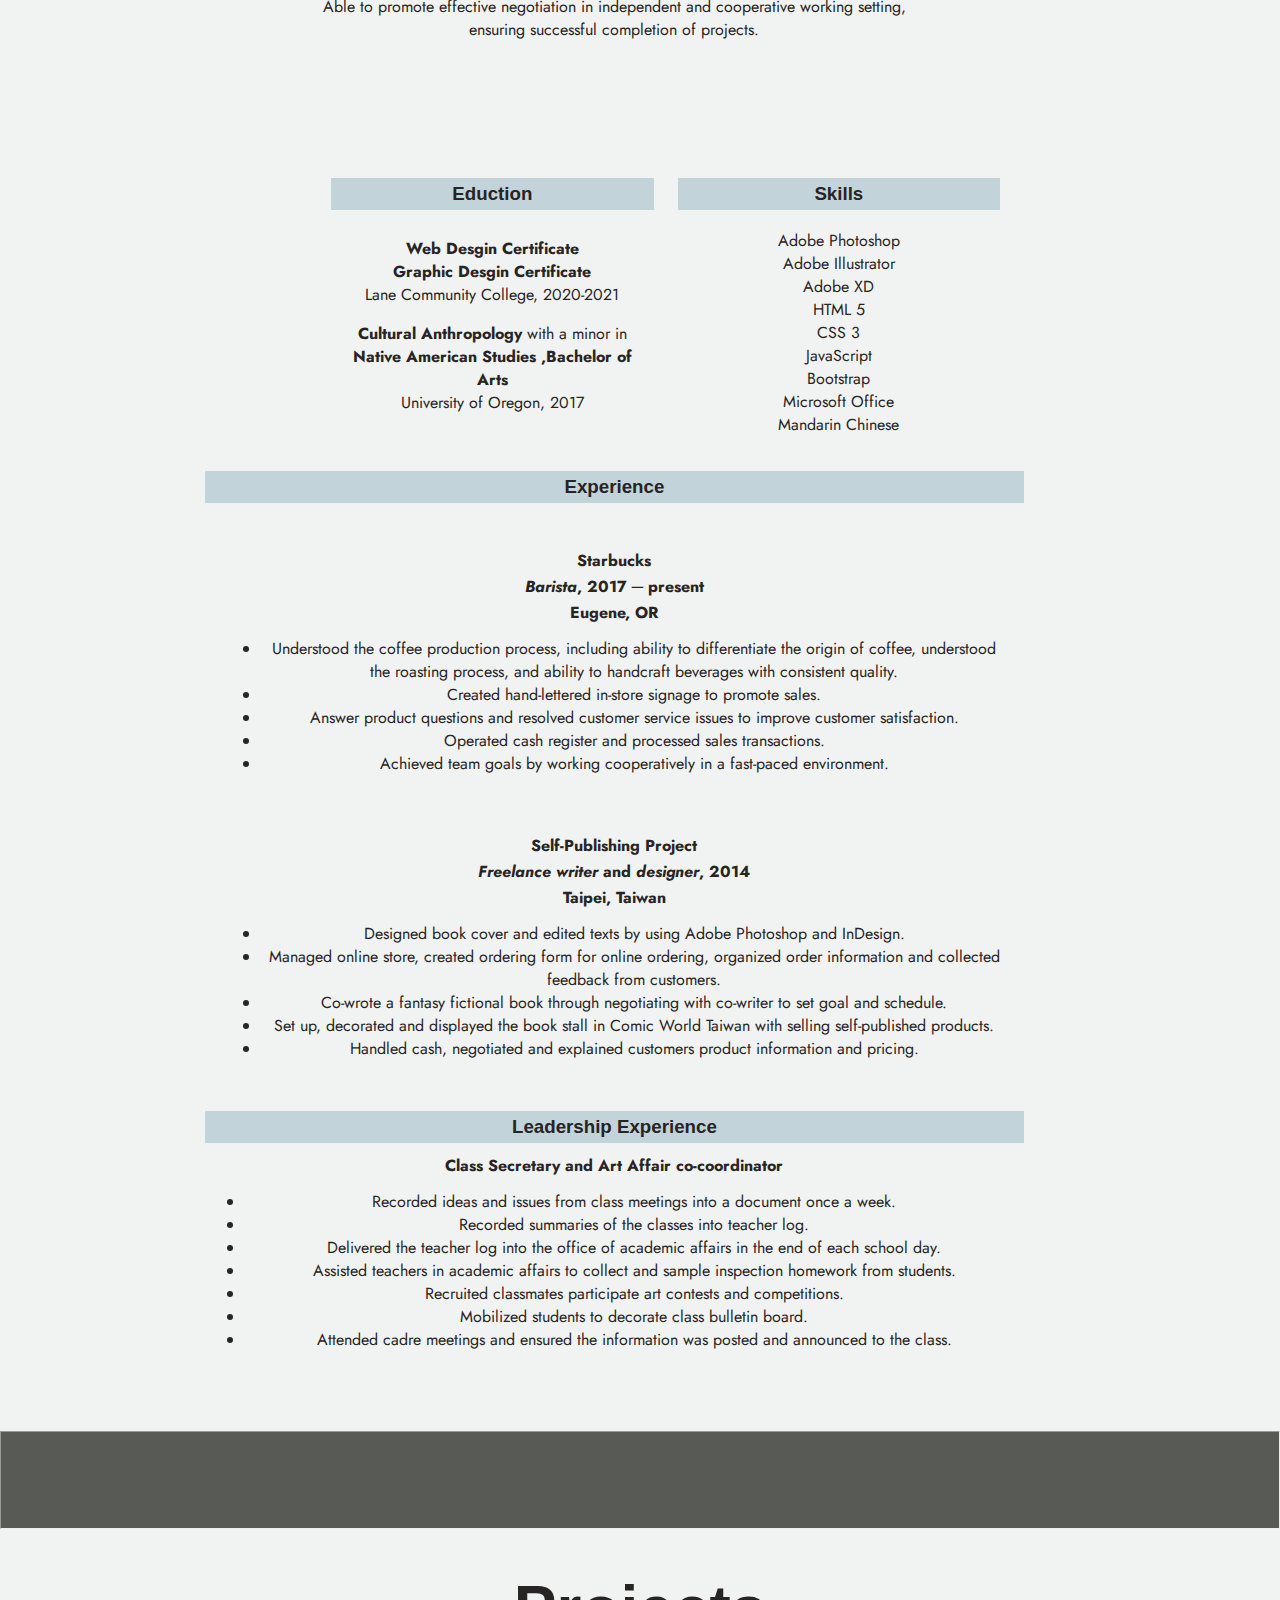
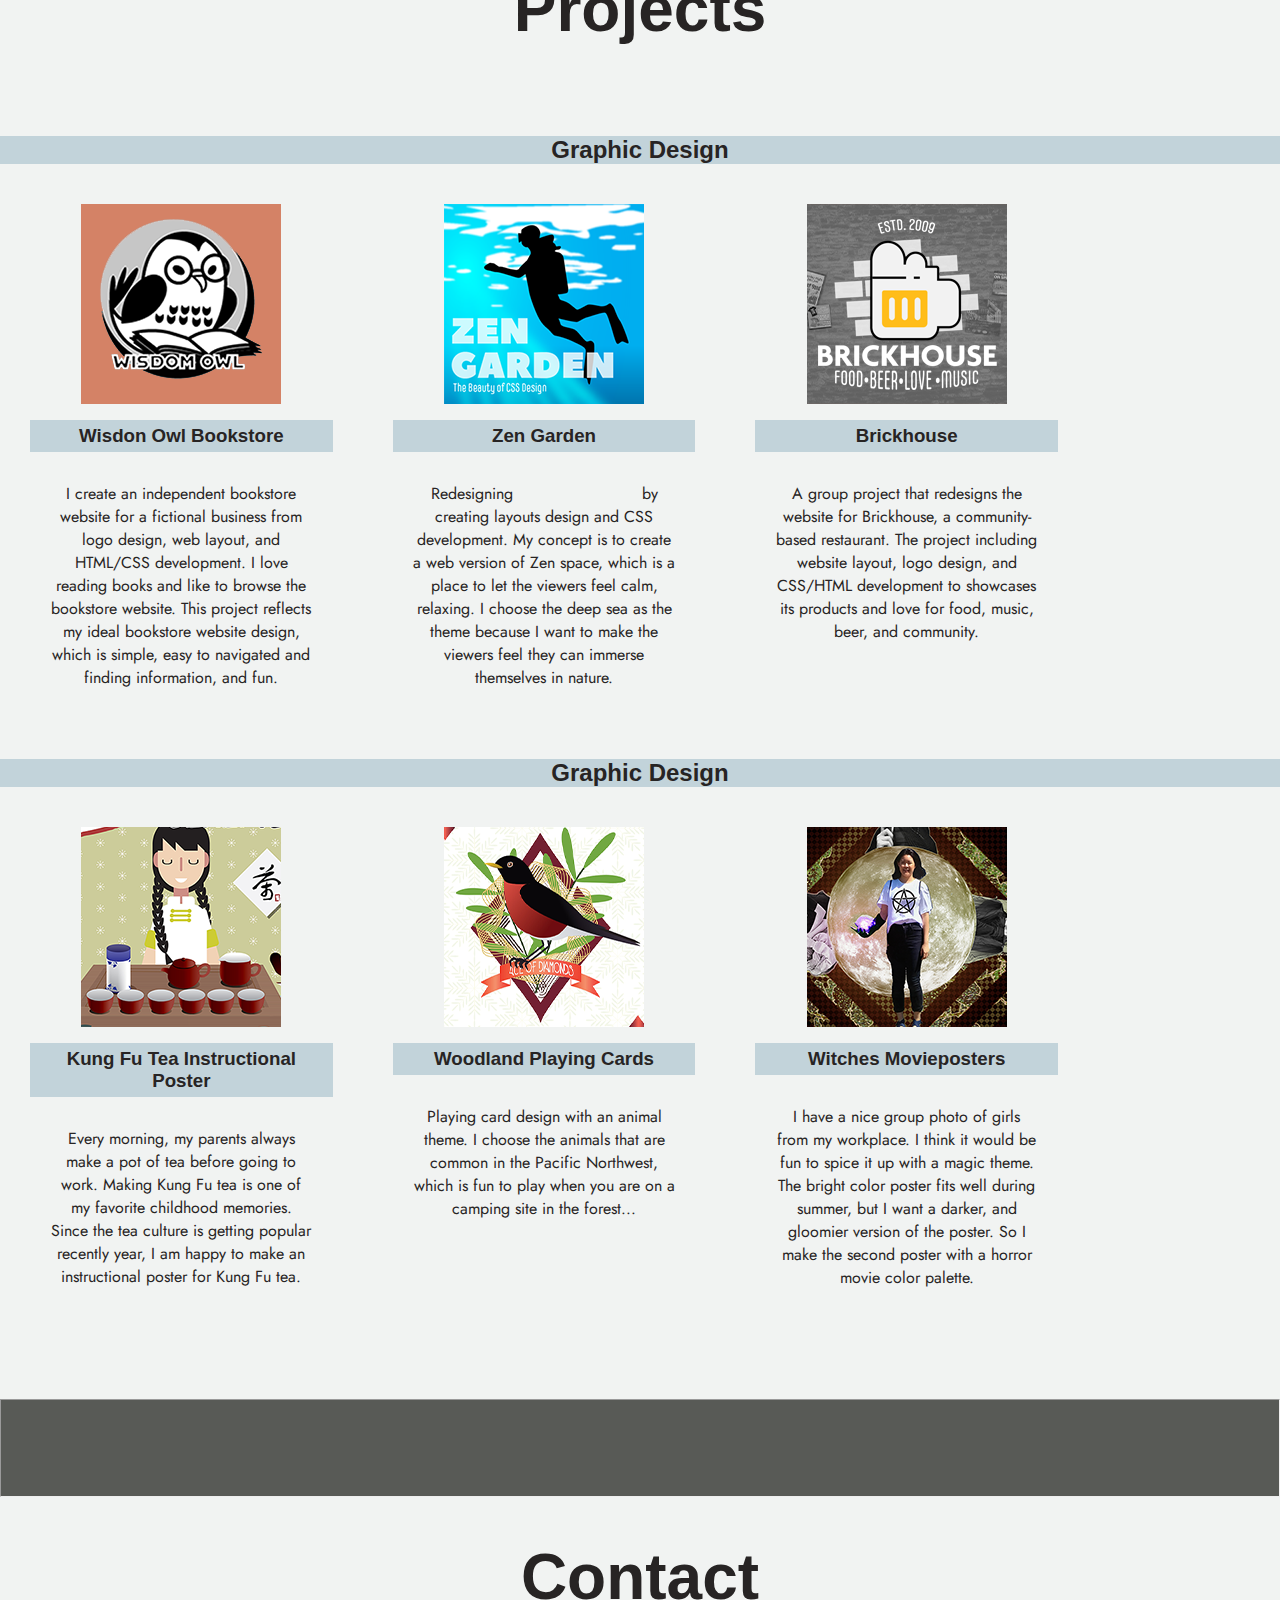
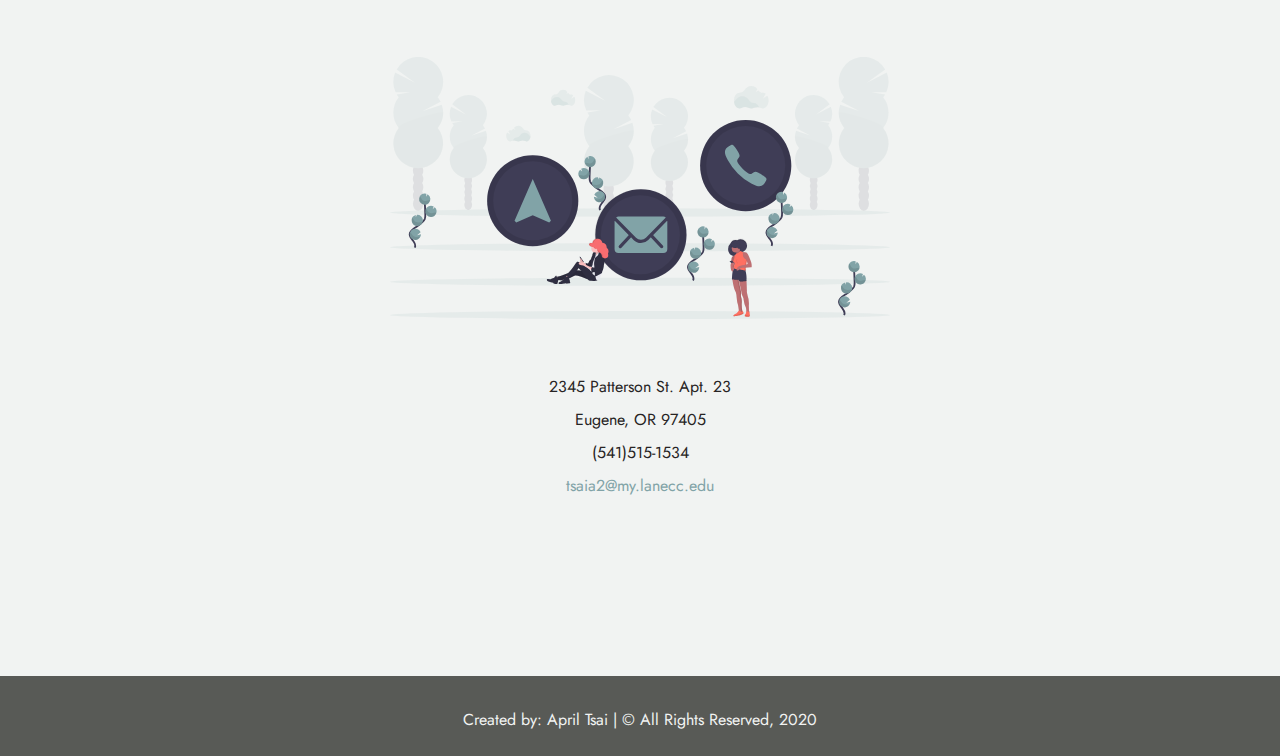
==== commit f7294e30: "Update index.html" ====
--- a/index.html
+++ b/index.html
@@ -50,7 +50,7 @@
 				<div id="degere-info">
 					<span id="degree">Web Desgin Certificate</span><br>
 					<span id="degree">Graphic Desgin Certificate</span>
-					<span id="school-date">Lane Community College, 2018-2021</span>
+					<span id="school-date">Lane Community College, 2020-2021</span>
 				</div>
 				<div id="degere-info">
 					<span id="degree">Cultural Anthropology</span> with a minor in
@@ -173,7 +173,7 @@
 		<span class="address-city-state-zip">Eugene, OR 97405</span>
 		<span class="phonenumber">(541)515-1534</span>
 		<span class="email"><a href="mailto:phiz4420@gmail.com">
-		phiz4420@gmail.com</a></span>
+		tsaia2@my.lanecc.edu</a></span>
 		
 
 		<!--
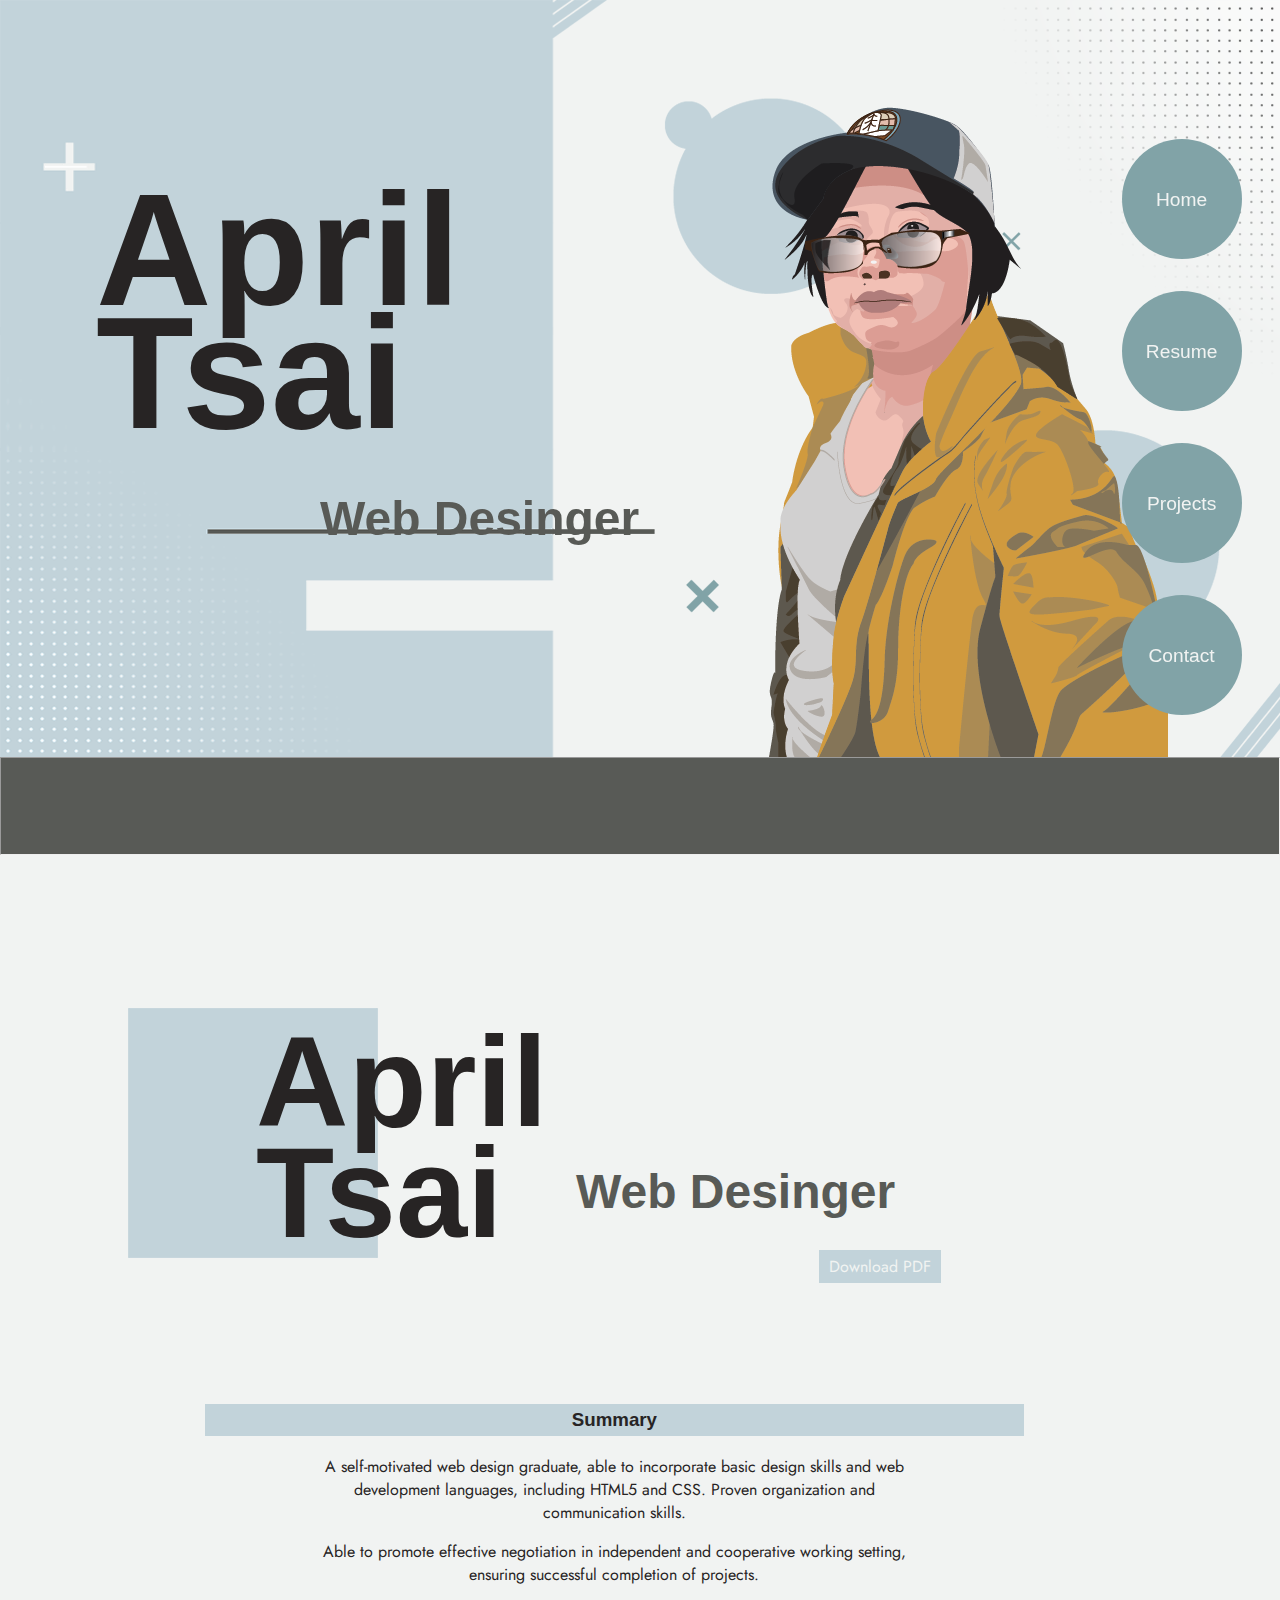
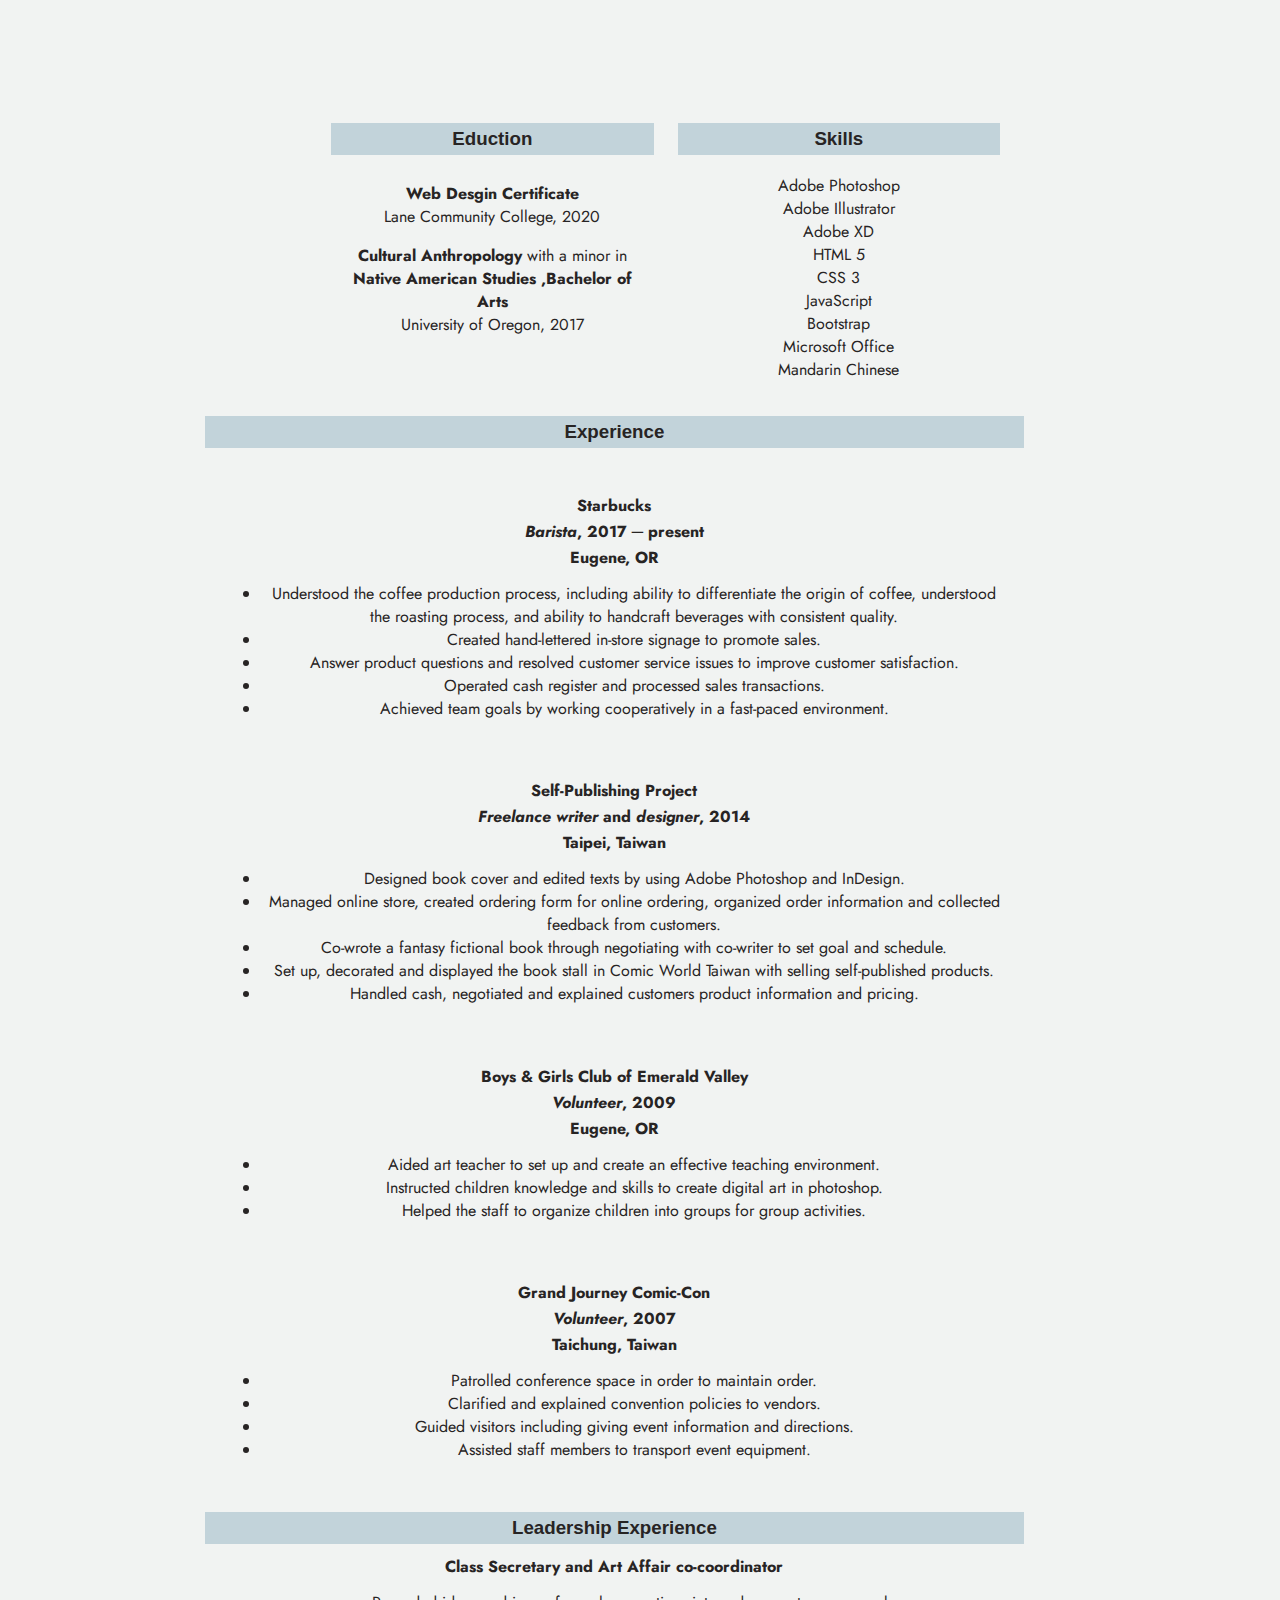
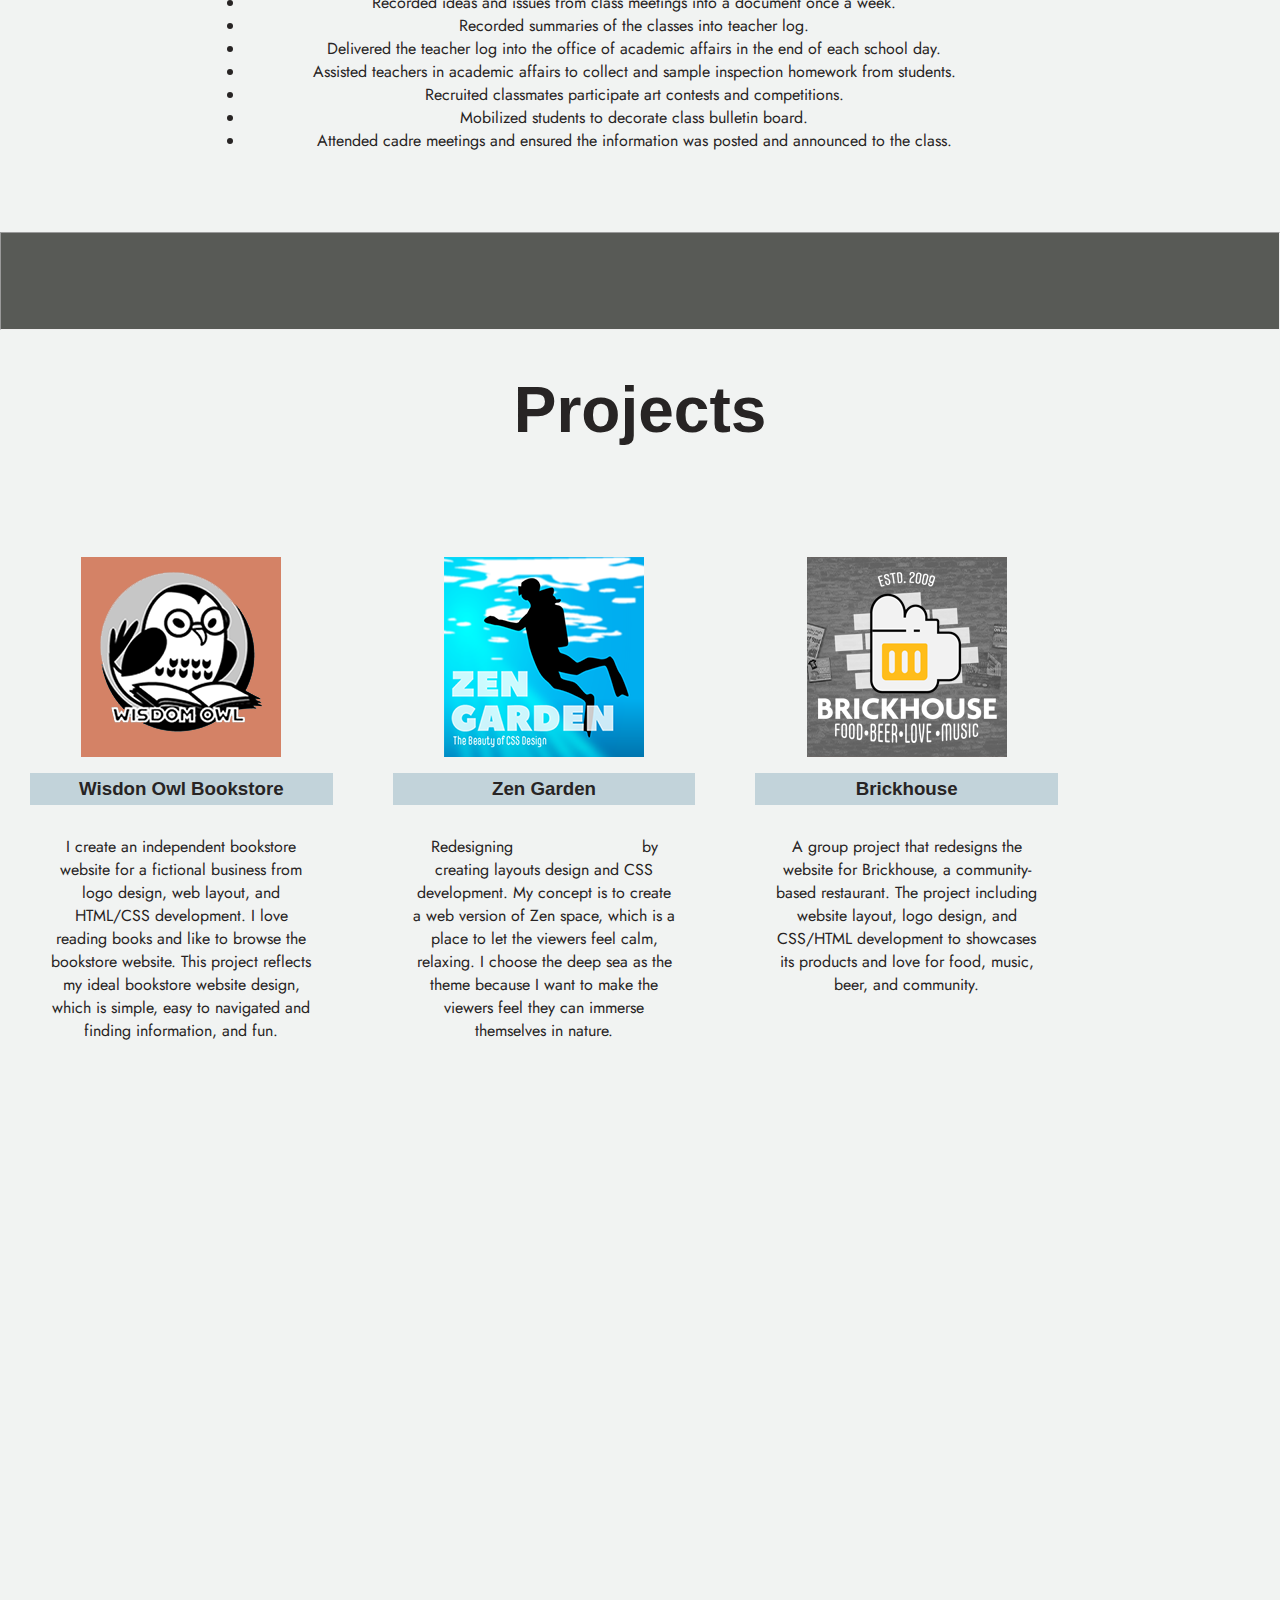
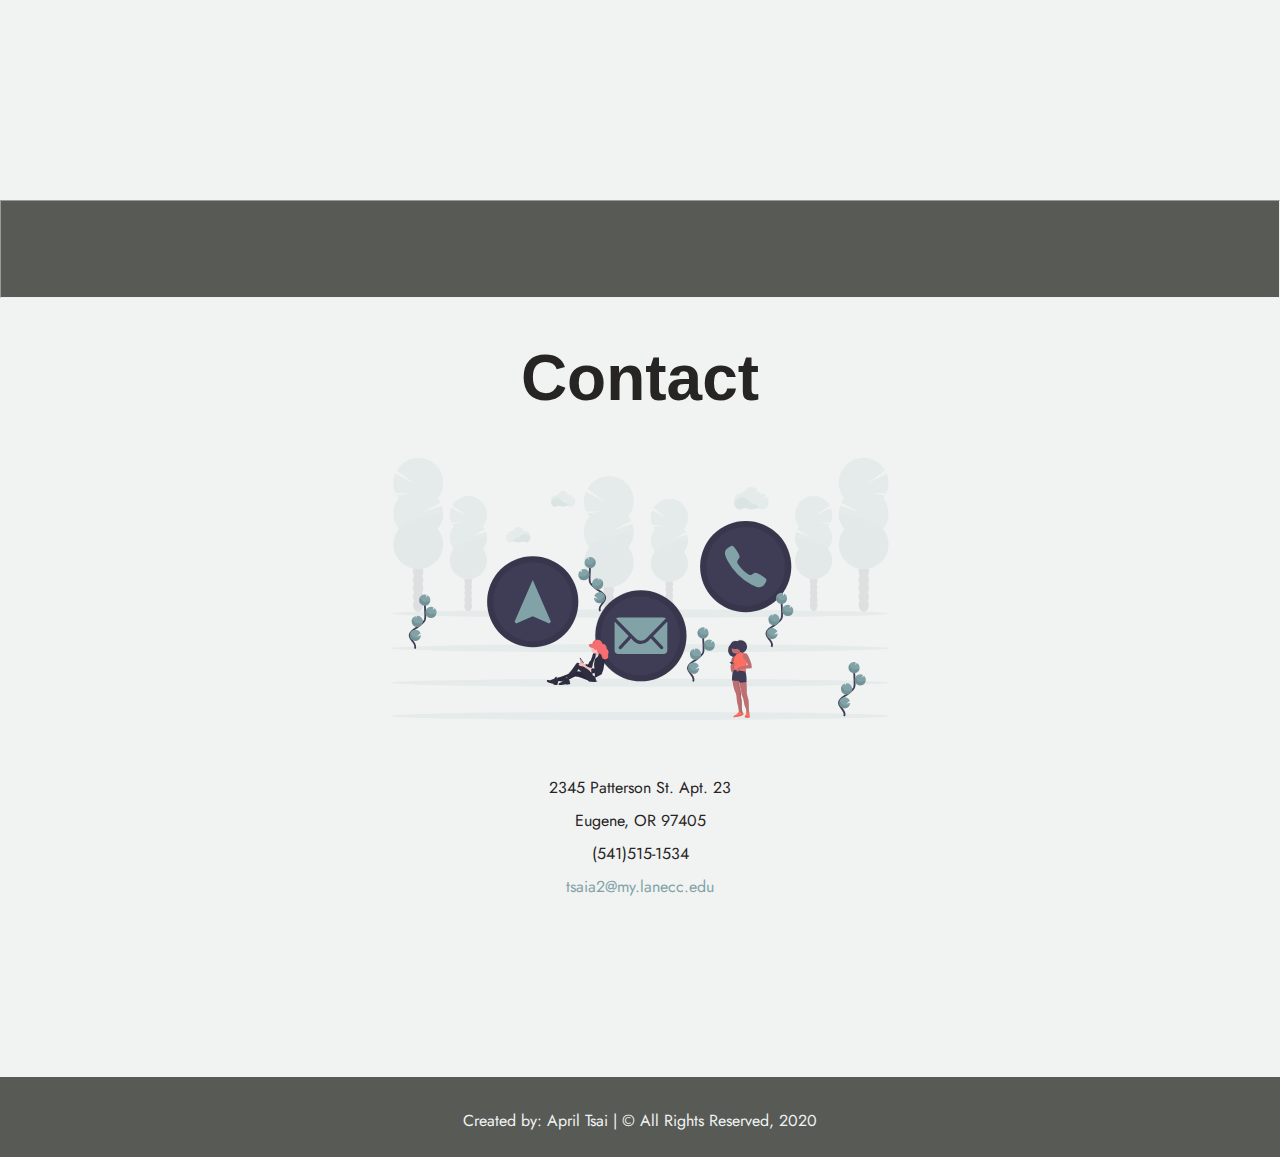
==== commit dfa2b232: "Update index.html" ====
--- a/index.html
+++ b/index.html
@@ -25,7 +25,6 @@
 		<h1>April</h1>
 		<h1>Tsai</h1>
 	<h2>Web Desinger</h2>
-	<h2>Graphic Desinger</h2>
 	</header>
 	</section>
 
@@ -35,12 +34,12 @@
 		<img id="square" src="images/square.png">
 		<h1>April</h1>
 		<h1>Tsai</h1>
-		<h2>Web Desinger & Graphic Desinger</h2>
-
-		<span id="pdf-resume"><a href="https://drive.google.com/file/d/1v-T8khWiV8_1oTjRAVfR0vcdY91TdQSn/view?usp=sharing" target="_blank">Download PDF</a></span>
+		<h2>Web Desinger</h2>
+
+		<span id="pdf-resume"><a href="resume.pdf" target="_blank">Download PDF</a></span>
 		<div class="summary">
 			<h3>Summary</h3>
-			<p>A self-motivated web design graduate, able to incorporate basic design skills and web development languages, including HTML 5, CSS and JavaScript. Proven organization and communication skills. </p>
+			<p>A self-motivated web design graduate, able to incorporate basic design skills and web development languages, including HTML5 and CSS. Proven organization and communication skills. </p>
 			<p>Able to promote effective  negotiation in independent and cooperative working setting, ensuring successful  completion of projects.</p>
 		</div>
 
@@ -48,9 +47,8 @@
 			<div id="education">
 				<h3>Eduction</h3>
 				<div id="degere-info">
-					<span id="degree">Web Desgin Certificate</span><br>
-					<span id="degree">Graphic Desgin Certificate</span>
-					<span id="school-date">Lane Community College, 2020-2021</span>
+					<span id="degree">Web Desgin Certificate</span>
+					<span id="school-date">Lane Community College, 2020</span>
 				</div>
 				<div id="degere-info">
 					<span id="degree">Cultural Anthropology</span> with a minor in
@@ -104,6 +102,28 @@
 						</ul>
 					</div>
 
+				<div class="experience-info">
+					<h4 class="company">Boys & Girls Club of Emerald Valley</h4>
+					<h4 class="job-title-time"><span class="job-title">Volunteer</span>, 2009</h4>
+					<h4 class="location">Eugene, OR</h4>
+						<ul>
+							<li>Aided art teacher to set up and create an effective teaching environment.</li>
+							<li>Instructed children knowledge and skills to create digital art in photoshop.</li>
+							<li>Helped the staff to organize children into groups for group activities.</li>
+						</ul>
+					</div>
+
+					<div class="experience-info">
+					<h4 class="company">Grand Journey Comic-Con</h4>
+					<h4 class="job-title-time"><span class="job-title">Volunteer</span>, 2007</h4>
+					<h4 class="location">Taichung, Taiwan</h4>
+						<ul>
+							<li>Patrolled conference space in order to maintain order.</li>
+							<li>Clarified and explained convention policies to vendors.</li>
+							<li>Guided visitors including giving event information and directions.</li>
+							<li>Assisted staff members to transport event equipment.</li>
+						</ul>
+					</div>
 		</div>
 
 		<div class="leadership">
@@ -125,7 +145,6 @@
 
 	<section class="projects" id="projects">
 		<h1>Projects</h1>
-		<h2>Graphic Design</h2>
 		<div class="projects-flex">
 			<div id="project1">
 				<a href="widsomowl/index.html" target="_blank"><img id="wisdom-owlicon" src="images/wisdom-owlicon.png"></a>
@@ -139,27 +158,10 @@
 				<p></p>
 			</div>
 			<div id="project3">
-				<a href="images/brickhouse.png" target="_blank"><img id ="brickhouseicon" src="images/brickhouseicon.png"></a>
+				<a href="images/brickhouse.png"><img id ="brickhouseicon" src="images/brickhouseicon.png"></a>
 				<h3>Brickhouse</h3>
 				<p>A group project that redesigns the website for Brickhouse, a community-based restaurant. The project including website layout, logo design, and CSS/HTML development to showcases its products and love for food, music, beer, and community.</p>
 		</div>
-		</div>
-		<h2>Graphic Design</h2>
-		<div class="projects-flex">	
-			<div id="project4">
-				<a href="images/teaposter.png" target="_blank"><img id ="teapostericon" src="images/teapostericon.png"></a>
-				<h3>Kung Fu Tea Instructional Poster</h3>
-				<p>Every morning, my parents always make a pot of tea before going to work.   Making Kung Fu tea is one of my favorite childhood memories. Since the tea culture is getting popular recently year, I am happy to make an instructional poster for Kung Fu tea.</p>
-		</div>
-			<div id="project5">
-				<a href="images/playingcard.png" target="_blank"><img id ="playingcardicon" src="images/playingcardicon.png"></a>
-				<h3>Woodland Playing Cards</h3>
-				<p>Playing card design with an animal theme. I choose the animals that are common in the Pacific Northwest, which is fun to play when you are on a camping site in the forest...</p>
-		</div>
-			<div id="project6">
-				<a href="images/movieposter.png" target="_blank"><img id ="moviepostericon" src="images/moviepostericon.png"></a>
-				<h3>Witches Movieposters</h3>
-				<p>I have a nice group photo of girls from my workplace. I think it would be fun to spice it up with a magic theme. The bright color poster fits well during summer, but I want a darker, and gloomier version of the poster. So I make the second poster with a horror movie color palette.</p>
 		</div>
 	</section>
 
